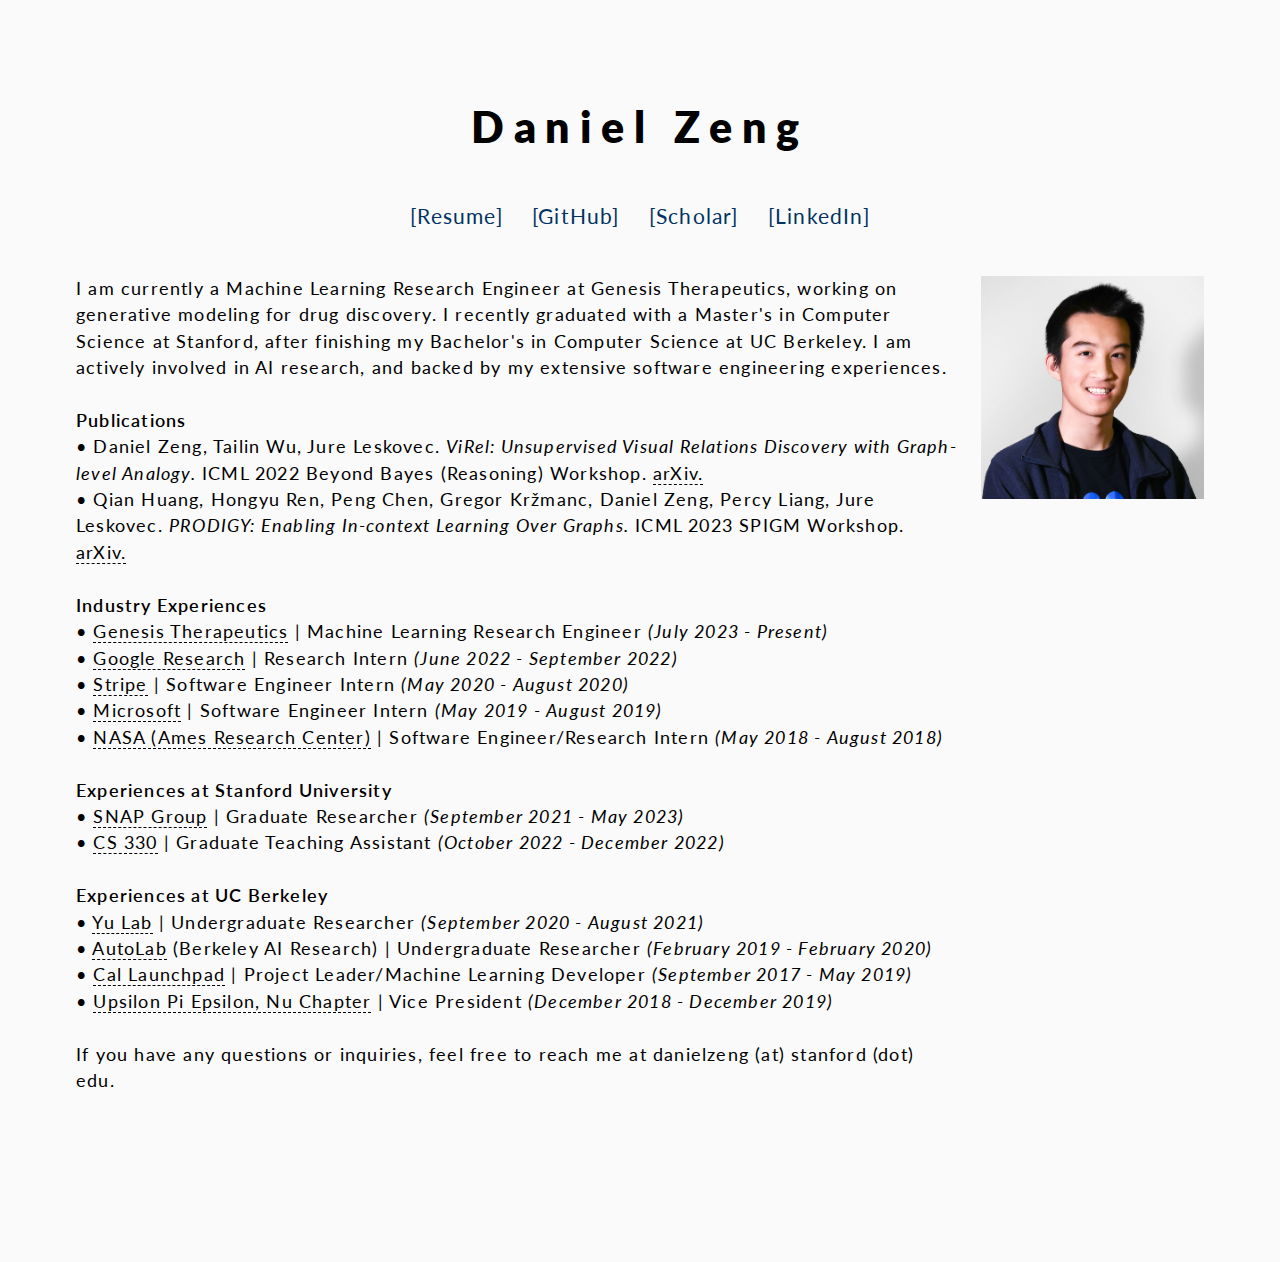
==== index.html @ 24194df2 "Update index.html" ====
<!DOCTYPE HTML>
<!--
	Daniel Zeng Website
-->

<!--
Changes:
commented other sections except for banner
added relevant text

-->

<html>
	<head>
		<!-- google analytics -->
		<script async src="https://www.googletagmanager.com/gtag/js?id=UA-135910900-1"></script>
		<script>
		  window.dataLayer = window.dataLayer || [];
		  function gtag(){dataLayer.push(arguments);}
		  gtag('js', new Date());

		  gtag('config', 'UA-135910900-1');
		</script>

		<title>Daniel Zeng</title>
		<meta charset="utf-8" />
		<meta name="viewport" content="width=device-width, initial-scale=1" />
		<meta name="keywords" content="Daniel,Zeng,Research,Stanford,Daniel Zeng,Scientist,Machine,Learning,Berkeley,San,Francisco,San Francisco,Software,Engineer,Engineering,Software Engineer,Software Engineering,Berkeley,AI,Artificial,Intelligence">
		<!--[if lte IE 8]><script src="assets/js/ie/html5shiv.js"></script><![endif]-->
		<link rel="stylesheet" href="assets/css/main.css" />
		<!--[if lte IE 8]><link rel="stylesheet" href="assets/css/ie8.css" /><![endif]-->
		<!--[if lte IE 9]><link rel="stylesheet" href="assets/css/ie9.css" /><![endif]-->
	</head>
	<body class="landing">
		<!-- Page Wrapper -->
			<div id="page-wrapper">

				<!-- Daniel Zeng Banner -->
				
				<section id="banner" style="display:none">
					<div class="inner">
						<h2 class = "hi">Hi! My name is</h2>
						<br>
						<h2 class="name">Daniel Zeng</h2>
						<ul class="actions">
							<li><a href="#about" class="button special">About</a></li>
							<li><a href="Daniel Zeng Resume.pdf" target="_blank" class="button special">Resume</a></li>
							<li><a href="https://github.com/daniel-zeng" target="_blank" class="button special">GitHub</a></li>
							<li><a href="https://scholar.google.com/citations?view_op=list_works&user=PpLhFIgAAAAJ" target="_blank" class="button special">Google Scholar</a></li>
							<li><a href="https://www.linkedin.com/in/daniel-zeng/" target="_blank" class="button special">LinkedIn</a></li>
						</ul>
						
					</div>
					<!-- <a href="#one" class="more scrolly">Learn More</a> -->
				</section> 
				

				<!-- About Me -->
				<section id="about" class="wrapper style1 special">
						<div class="inner">
							<header class="major">
								<h2 class="name">Daniel Zeng</h2>
								<ul class="actions">
									<li><a href="Daniel Zeng Resume.pdf" target="_blank" class="undername">[Resume]</a></li>
									<li><a href="https://github.com/daniel-zeng" target="_blank" class="undername">[GitHub]</a></li>
									<li><a href="https://scholar.google.com/citations?view_op=list_works&user=PpLhFIgAAAAJ" target="_blank" class="undername">[Scholar]</a></li>
									<li><a href="https://www.linkedin.com/in/daniel-zeng/" target="_blank" class="undername">[LinkedIn]</a></li>
								</ul>
								<table>
								  <tr>
								    <td><p class="aboutmetext">
									I am currently a Machine Learning Research Engineer at Genesis Therapeutics, working on generative modeling for drug discovery. I recently graduated with a Master's in Computer Science at Stanford, after finishing my Bachelor's in Computer Science at UC Berkeley. I am actively involved in AI research, and backed by my extensive software engineering experiences.<br /><br />

								     	<b style="color:black;">Publications</b>
								       
									  <br />• Daniel Zeng, Tailin Wu, Jure Leskovec. <i>ViRel: Unsupervised Visual Relations Discovery with Graph-level Analogy.</i> ICML 2022 Beyond Bayes (Reasoning) Workshop. <a href="https://arxiv.org/abs/2207.00590" target="_blank">arXiv.</a>  
									  <br />• Qian Huang, Hongyu Ren, Peng Chen, Gregor Kržmanc, Daniel Zeng, Percy Liang, Jure Leskovec. <i>PRODIGY: Enabling In-context Learning Over Graphs.</i> ICML 2023 SPIGM Workshop. <a href="https://arxiv.org/abs/2305.12600" target="_blank">arXiv.</a>  
									
								  	<br /><br />
									    
									<b style="color:black;">Industry Experiences</b>
									  <br />• <a href="https://genesistherapeutics.ai/" target="_blank">Genesis Therapeutics</a> | Machine Learning Research Engineer <i>(July 2023 - Present)</i>
									  <br />• <a href="https://ai.google/research/" target="_blank">Google Research</a> | Research Intern <i>(June 2022 - September 2022)</i>
									  <br />• <a href="https://stripe.com" target="_blank">Stripe</a> | Software Engineer Intern <i>(May 2020 - August 2020)</i>
									  <br />• <a href="https://azure.microsoft.com" target="_blank">Microsoft</a> | Software Engineer Intern <i>(May 2019 - August 2019)</i>
									  <br />• <a href="https://www.nasa.gov/ames" target="_blank">NASA (Ames Research Center)</a> | Software Engineer/Research Intern <i>(May 2018 - August 2018)</i>
									<br /><br />
									    
									<b style="color:black;">Experiences at Stanford University</b>
									  <br />• <a href="http://snap.stanford.edu/index.html" target="_blank">SNAP Group</a> | Graduate Researcher <i>(September 2021 - May 2023)</i>
									  <br />• <a href="https://cs330.stanford.edu" target="_blank">CS 330</a> | Graduate Teaching Assistant <i>(October 2022 - December 2022)</i>  
								  	<br /><br />
									    
									<b style="color:black;">Experiences at UC Berkeley</b>
									  <br />• <a href="http://www1.icsi.berkeley.edu/~stellayu/" target="_blank">Yu Lab</a> | Undergraduate Researcher <i>(September 2020 - August 2021)</i>
									  <br />• <a href="http://autolab.berkeley.edu" target="_blank">AutoLab</a> (Berkeley AI Research) | Undergraduate Researcher <i>(February 2019 - February 2020)</i>
									  <br />• <a href="https://callaunchpad.org" target="_blank">Cal Launchpad</a> | Project Leader/Machine Learning Developer <i>(September 2017 - May 2019)</i>
									  <br />• <a href="https://upe.berkeley.edu" target="_blank">Upsilon Pi Epsilon, Nu Chapter</a> | Vice President <i>(December 2018 - December 2019)</i>
									<br /><br />
									    
									

									

									If you have any questions or inquiries, feel free to reach me at danielzeng (at) stanford (dot) edu.
								</p></td>
								    <td>
								    	<img src="content/daniel.jpg" class="prof" alt="Daniel Zeng picture">
								    </td> 
								  </tr>
								</table>
							</header>
						</div>
					</section>
			</div>

		<!-- Scripts -->
			<script src="assets/js/jquery.min.js"></script>
			<script src="assets/js/jquery.scrollex.min.js"></script>
			<script src="assets/js/jquery.scrolly.min.js"></script>
			<script src="assets/js/skel.min.js"></script>
			<script src="assets/js/util.js"></script>
			<!--[if lte IE 8]><script src="assets/js/ie/respond.min.js"></script><![endif]-->
			<script src="assets/js/main.js"></script>


	</body>
</html>
---- assets/css/main.css ----
@import url(font-awesome.min.css);
@import url("https://fonts.googleapis.com/css?family=Open+Sans:400,400italic,600,600italic,800,800italic");
@import url("https://fonts.googleapis.com/css?family=Lato:400,400italic,600,600italic,800,800italic");
@import url("https://fonts.googleapis.com/css?family=Raleway:400,400italic,600,600italic,800,800italic");

/*
	Daniel Zeng
*/


/*Changes:
button 
	color
	links
background
h2 header formatting - name and intro to me

*/

/*$radialColor: rgb(249, 249, 249);*/
:root {
    /*--radialColor:rgb(229, 229, 229);*/
    --radialColor: white;
    --name-color: rgb(250, 250, 250);
    --button-color: #339fed;
    --button-color-hover: #FFB515;
    --about-me-color: rgb(250, 250, 250);

    	/*--button-color: #003262;*/
    --bkgdColor: rgb(28, 28, 28)
}

/* Reset */

	html, body, div, span, applet, object, iframe, h1, h2, h3, h4, h5, h6, p, blockquote, pre, a, abbr, acronym, address, big, cite, code, del, dfn, em, img, ins, kbd, q, s, samp, small, strike, strong, sub, sup, tt, var, b, u, i, center, dl, dt, dd, ol, ul, li, fieldset, form, label, legend, table, caption, tbody, tfoot, thead, tr, th, td, article, aside, canvas, details, embed, figure, figcaption, footer, header, hgroup, menu, nav, output, ruby, section, summary, time, mark, audio, video {
		margin: 0;
		padding: 0;
		border: 0;
		font-size: 100%;
		font: inherit;
		vertical-align: baseline;
	}

	article, aside, details, figcaption, figure, footer, header, hgroup, menu, nav, section {
		display: block;
	}

	body {
		line-height: 1;
	}

	ol, ul {
		list-style: none;
	}

	blockquote, q {
		quotes: none;
	}

	blockquote:before, blockquote:after, q:before, q:after {
		content: '';
		content: none;
	}

	table {
		border-collapse: collapse;
		border-spacing: 0;
	}

	body {
		-webkit-text-size-adjust: none;
	}

/* Box Model */

	*, *:before, *:after {
		-moz-box-sizing: border-box;
		-webkit-box-sizing: border-box;
		box-sizing: border-box;
	}

/* Grid */

	.row {
		border-bottom: solid 1px transparent;
		-moz-box-sizing: border-box;
		-webkit-box-sizing: border-box;
		box-sizing: border-box;
	}

	.row > * {
		float: left;
		-moz-box-sizing: border-box;
		-webkit-box-sizing: border-box;
		box-sizing: border-box;
	}

	.row:after, .row:before {
		content: '';
		display: block;
		clear: both;
		height: 0;
	}

	.row.uniform > * > :first-child {
		margin-top: 0;
	}

	.row.uniform > * > :last-child {
		margin-bottom: 0;
	}

	.row.\30 \25 > * {
		padding: 0 0 0 0em;
	}

	.row.\30 \25 {
		margin: 0 0 -1px 0em;
	}

	.row.uniform.\30 \25 > * {
		padding: 0em 0 0 0em;
	}

	.row.uniform.\30 \25 {
		margin: 0em 0 -1px 0em;
	}

	.row > * {
		padding: 0 0 0 1.5em;
	}

	.row {
		margin: 0 0 -1px -1.5em;
	}

	.row.uniform > * {
		padding: 1.5em 0 0 1.5em;
	}

	.row.uniform {
		margin: -1.5em 0 -1px -1.5em;
	}

	.row.\32 00\25 > * {
		padding: 0 0 0 3em;
	}

	.row.\32 00\25 {
		margin: 0 0 -1px -3em;
	}

	.row.uniform.\32 00\25 > * {
		padding: 3em 0 0 3em;
	}

	.row.uniform.\32 00\25 {
		margin: -3em 0 -1px -3em;
	}

	.row.\31 50\25 > * {
		padding: 0 0 0 2.25em;
	}

	.row.\31 50\25 {
		margin: 0 0 -1px -2.25em;
	}

	.row.uniform.\31 50\25 > * {
		padding: 2.25em 0 0 2.25em;
	}

	.row.uniform.\31 50\25 {
		margin: -2.25em 0 -1px -2.25em;
	}

	.row.\35 0\25 > * {
		padding: 0 0 0 0.75em;
	}

	.row.\35 0\25 {
		margin: 0 0 -1px -0.75em;
	}

	.row.uniform.\35 0\25 > * {
		padding: 0.75em 0 0 0.75em;
	}

	.row.uniform.\35 0\25 {
		margin: -0.75em 0 -1px -0.75em;
	}

	.row.\32 5\25 > * {
		padding: 0 0 0 0.375em;
	}

	.row.\32 5\25 {
		margin: 0 0 -1px -0.375em;
	}

	.row.uniform.\32 5\25 > * {
		padding: 0.375em 0 0 0.375em;
	}

	.row.uniform.\32 5\25 {
		margin: -0.375em 0 -1px -0.375em;
	}

	.\31 2u, .\31 2u\24 {
		width: 100%;
		clear: none;
		margin-left: 0;
	}

	.\31 1u, .\31 1u\24 {
		width: 91.6666666667%;
		clear: none;
		margin-left: 0;
	}

	.\31 0u, .\31 0u\24 {
		width: 83.3333333333%;
		clear: none;
		margin-left: 0;
	}

	.\39 u, .\39 u\24 {
		width: 75%;
		clear: none;
		margin-left: 0;
	}

	.\38 u, .\38 u\24 {
		width: 66.6666666667%;
		clear: none;
		margin-left: 0;
	}

	.\37 u, .\37 u\24 {
		width: 58.3333333333%;
		clear: none;
		margin-left: 0;
	}

	.\36 u, .\36 u\24 {
		width: 50%;
		clear: none;
		margin-left: 0;
	}

	.\35 u, .\35 u\24 {
		width: 41.6666666667%;
		clear: none;
		margin-left: 0;
	}

	.\34 u, .\34 u\24 {
		width: 33.3333333333%;
		clear: none;
		margin-left: 0;
	}

	.\33 u, .\33 u\24 {
		width: 25%;
		clear: none;
		margin-left: 0;
	}

	.\32 u, .\32 u\24 {
		width: 16.6666666667%;
		clear: none;
		margin-left: 0;
	}

	.\31 u, .\31 u\24 {
		width: 8.3333333333%;
		clear: none;
		margin-left: 0;
	}

	.\31 2u\24 + *,
	.\31 1u\24 + *,
	.\31 0u\24 + *,
	.\39 u\24 + *,
	.\38 u\24 + *,
	.\37 u\24 + *,
	.\36 u\24 + *,
	.\35 u\24 + *,
	.\34 u\24 + *,
	.\33 u\24 + *,
	.\32 u\24 + *,
	.\31 u\24 + * {
		clear: left;
	}

	.\-11u {
		margin-left: 91.66667%;
	}

	.\-10u {
		margin-left: 83.33333%;
	}

	.\-9u {
		margin-left: 75%;
	}

	.\-8u {
		margin-left: 66.66667%;
	}

	.\-7u {
		margin-left: 58.33333%;
	}

	.\-6u {
		margin-left: 50%;
	}

	.\-5u {
		margin-left: 41.66667%;
	}

	.\-4u {
		margin-left: 33.33333%;
	}

	.\-3u {
		margin-left: 25%;
	}

	.\-2u {
		margin-left: 16.66667%;
	}

	.\-1u {
		margin-left: 8.33333%;
	}

	@media screen and (max-width: 1680px) {

		.row > * {
			padding: 0 0 0 1.5em;
		}

		.row {
			margin: 0 0 -1px -1.5em;
		}

		.row.uniform > * {
			padding: 1.5em 0 0 1.5em;
		}

		.row.uniform {
			margin: -1.5em 0 -1px -1.5em;
		}

		.row.\32 00\25 > * {
			padding: 0 0 0 3em;
		}

		.row.\32 00\25 {
			margin: 0 0 -1px -3em;
		}

		.row.uniform.\32 00\25 > * {
			padding: 3em 0 0 3em;
		}

		.row.uniform.\32 00\25 {
			margin: -3em 0 -1px -3em;
		}

		.row.\31 50\25 > * {
			padding: 0 0 0 2.25em;
		}

		.row.\31 50\25 {
			margin: 0 0 -1px -2.25em;
		}

		.row.uniform.\31 50\25 > * {
			padding: 2.25em 0 0 2.25em;
		}

		.row.uniform.\31 50\25 {
			margin: -2.25em 0 -1px -2.25em;
		}

		.row.\35 0\25 > * {
			padding: 0 0 0 0.75em;
		}

		.row.\35 0\25 {
			margin: 0 0 -1px -0.75em;
		}

		.row.uniform.\35 0\25 > * {
			padding: 0.75em 0 0 0.75em;
		}

		.row.uniform.\35 0\25 {
			margin: -0.75em 0 -1px -0.75em;
		}

		.row.\32 5\25 > * {
			padding: 0 0 0 0.375em;
		}

		.row.\32 5\25 {
			margin: 0 0 -1px -0.375em;
		}

		.row.uniform.\32 5\25 > * {
			padding: 0.375em 0 0 0.375em;
		}

		.row.uniform.\32 5\25 {
			margin: -0.375em 0 -1px -0.375em;
		}

		.\31 2u\28xlarge\29, .\31 2u\24\28xlarge\29 {
			width: 100%;
			clear: none;
			margin-left: 0;
		}

		.\31 1u\28xlarge\29, .\31 1u\24\28xlarge\29 {
			width: 91.6666666667%;
			clear: none;
			margin-left: 0;
		}

		.\31 0u\28xlarge\29, .\31 0u\24\28xlarge\29 {
			width: 83.3333333333%;
			clear: none;
			margin-left: 0;
		}

		.\39 u\28xlarge\29, .\39 u\24\28xlarge\29 {
			width: 75%;
			clear: none;
			margin-left: 0;
		}

		.\38 u\28xlarge\29, .\38 u\24\28xlarge\29 {
			width: 66.6666666667%;
			clear: none;
			margin-left: 0;
		}

		.\37 u\28xlarge\29, .\37 u\24\28xlarge\29 {
			width: 58.3333333333%;
			clear: none;
			margin-left: 0;
		}

		.\36 u\28xlarge\29, .\36 u\24\28xlarge\29 {
			width: 50%;
			clear: none;
			margin-left: 0;
		}

		.\35 u\28xlarge\29, .\35 u\24\28xlarge\29 {
			width: 41.6666666667%;
			clear: none;
			margin-left: 0;
		}

		.\34 u\28xlarge\29, .\34 u\24\28xlarge\29 {
			width: 33.3333333333%;
			clear: none;
			margin-left: 0;
		}

		.\33 u\28xlarge\29, .\33 u\24\28xlarge\29 {
			width: 25%;
			clear: none;
			margin-left: 0;
		}

		.\32 u\28xlarge\29, .\32 u\24\28xlarge\29 {
			width: 16.6666666667%;
			clear: none;
			margin-left: 0;
		}

		.\31 u\28xlarge\29, .\31 u\24\28xlarge\29 {
			width: 8.3333333333%;
			clear: none;
			margin-left: 0;
		}

		.\31 2u\24\28xlarge\29 + *,
		.\31 1u\24\28xlarge\29 + *,
		.\31 0u\24\28xlarge\29 + *,
		.\39 u\24\28xlarge\29 + *,
		.\38 u\24\28xlarge\29 + *,
		.\37 u\24\28xlarge\29 + *,
		.\36 u\24\28xlarge\29 + *,
		.\35 u\24\28xlarge\29 + *,
		.\34 u\24\28xlarge\29 + *,
		.\33 u\24\28xlarge\29 + *,
		.\32 u\24\28xlarge\29 + *,
		.\31 u\24\28xlarge\29 + * {
			clear: left;
		}

		.\-11u\28xlarge\29 {
			margin-left: 91.66667%;
		}

		.\-10u\28xlarge\29 {
			margin-left: 83.33333%;
		}

		.\-9u\28xlarge\29 {
			margin-left: 75%;
		}

		.\-8u\28xlarge\29 {
			margin-left: 66.66667%;
		}

		.\-7u\28xlarge\29 {
			margin-left: 58.33333%;
		}

		.\-6u\28xlarge\29 {
			margin-left: 50%;
		}

		.\-5u\28xlarge\29 {
			margin-left: 41.66667%;
		}

		.\-4u\28xlarge\29 {
			margin-left: 33.33333%;
		}

		.\-3u\28xlarge\29 {
			margin-left: 25%;
		}

		.\-2u\28xlarge\29 {
			margin-left: 16.66667%;
		}

		.\-1u\28xlarge\29 {
			margin-left: 8.33333%;
		}

	}

	@media screen and (max-width: 1280px) {

		.row > * {
			padding: 0 0 0 1.5em;
		}

		.row {
			margin: 0 0 -1px -1.5em;
		}

		.row.uniform > * {
			padding: 1.5em 0 0 1.5em;
		}

		.row.uniform {
			margin: -1.5em 0 -1px -1.5em;
		}

		.row.\32 00\25 > * {
			padding: 0 0 0 3em;
		}

		.row.\32 00\25 {
			margin: 0 0 -1px -3em;
		}

		.row.uniform.\32 00\25 > * {
			padding: 3em 0 0 3em;
		}

		.row.uniform.\32 00\25 {
			margin: -3em 0 -1px -3em;
		}

		.row.\31 50\25 > * {
			padding: 0 0 0 2.25em;
		}

		.row.\31 50\25 {
			margin: 0 0 -1px -2.25em;
		}

		.row.uniform.\31 50\25 > * {
			padding: 2.25em 0 0 2.25em;
		}

		.row.uniform.\31 50\25 {
			margin: -2.25em 0 -1px -2.25em;
		}

		.row.\35 0\25 > * {
			padding: 0 0 0 0.75em;
		}

		.row.\35 0\25 {
			margin: 0 0 -1px -0.75em;
		}

		.row.uniform.\35 0\25 > * {
			padding: 0.75em 0 0 0.75em;
		}

		.row.uniform.\35 0\25 {
			margin: -0.75em 0 -1px -0.75em;
		}

		.row.\32 5\25 > * {
			padding: 0 0 0 0.375em;
		}

		.row.\32 5\25 {
			margin: 0 0 -1px -0.375em;
		}

		.row.uniform.\32 5\25 > * {
			padding: 0.375em 0 0 0.375em;
		}

		.row.uniform.\32 5\25 {
			margin: -0.375em 0 -1px -0.375em;
		}

		.\31 2u\28large\29, .\31 2u\24\28large\29 {
			width: 100%;
			clear: none;
			margin-left: 0;
		}

		.\31 1u\28large\29, .\31 1u\24\28large\29 {
			width: 91.6666666667%;
			clear: none;
			margin-left: 0;
		}

		.\31 0u\28large\29, .\31 0u\24\28large\29 {
			width: 83.3333333333%;
			clear: none;
			margin-left: 0;
		}

		.\39 u\28large\29, .\39 u\24\28large\29 {
			width: 75%;
			clear: none;
			margin-left: 0;
		}

		.\38 u\28large\29, .\38 u\24\28large\29 {
			width: 66.6666666667%;
			clear: none;
			margin-left: 0;
		}

		.\37 u\28large\29, .\37 u\24\28large\29 {
			width: 58.3333333333%;
			clear: none;
			margin-left: 0;
		}

		.\36 u\28large\29, .\36 u\24\28large\29 {
			width: 50%;
			clear: none;
			margin-left: 0;
		}

		.\35 u\28large\29, .\35 u\24\28large\29 {
			width: 41.6666666667%;
			clear: none;
			margin-left: 0;
		}

		.\34 u\28large\29, .\34 u\24\28large\29 {
			width: 33.3333333333%;
			clear: none;
			margin-left: 0;
		}

		.\33 u\28large\29, .\33 u\24\28large\29 {
			width: 25%;
			clear: none;
			margin-left: 0;
		}

		.\32 u\28large\29, .\32 u\24\28large\29 {
			width: 16.6666666667%;
			clear: none;
			margin-left: 0;
		}

		.\31 u\28large\29, .\31 u\24\28large\29 {
			width: 8.3333333333%;
			clear: none;
			margin-left: 0;
		}

		.\31 2u\24\28large\29 + *,
		.\31 1u\24\28large\29 + *,
		.\31 0u\24\28large\29 + *,
		.\39 u\24\28large\29 + *,
		.\38 u\24\28large\29 + *,
		.\37 u\24\28large\29 + *,
		.\36 u\24\28large\29 + *,
		.\35 u\24\28large\29 + *,
		.\34 u\24\28large\29 + *,
		.\33 u\24\28large\29 + *,
		.\32 u\24\28large\29 + *,
		.\31 u\24\28large\29 + * {
			clear: left;
		}

		.\-11u\28large\29 {
			margin-left: 91.66667%;
		}

		.\-10u\28large\29 {
			margin-left: 83.33333%;
		}

		.\-9u\28large\29 {
			margin-left: 75%;
		}

		.\-8u\28large\29 {
			margin-left: 66.66667%;
		}

		.\-7u\28large\29 {
			margin-left: 58.33333%;
		}

		.\-6u\28large\29 {
			margin-left: 50%;
		}

		.\-5u\28large\29 {
			margin-left: 41.66667%;
		}

		.\-4u\28large\29 {
			margin-left: 33.33333%;
		}

		.\-3u\28large\29 {
			margin-left: 25%;
		}

		.\-2u\28large\29 {
			margin-left: 16.66667%;
		}

		.\-1u\28large\29 {
			margin-left: 8.33333%;
		}

	}

	@media screen and (max-width: 980px) {

		.row > * {
			padding: 0 0 0 1.5em;
		}

		.row {
			margin: 0 0 -1px -1.5em;
		}

		.row.uniform > * {
			padding: 1.5em 0 0 1.5em;
		}

		.row.uniform {
			margin: -1.5em 0 -1px -1.5em;
		}

		.row.\32 00\25 > * {
			padding: 0 0 0 3em;
		}

		.row.\32 00\25 {
			margin: 0 0 -1px -3em;
		}

		.row.uniform.\32 00\25 > * {
			padding: 3em 0 0 3em;
		}

		.row.uniform.\32 00\25 {
			margin: -3em 0 -1px -3em;
		}

		.row.\31 50\25 > * {
			padding: 0 0 0 2.25em;
		}

		.row.\31 50\25 {
			margin: 0 0 -1px -2.25em;
		}

		.row.uniform.\31 50\25 > * {
			padding: 2.25em 0 0 2.25em;
		}

		.row.uniform.\31 50\25 {
			margin: -2.25em 0 -1px -2.25em;
		}

		.row.\35 0\25 > * {
			padding: 0 0 0 0.75em;
		}

		.row.\35 0\25 {
			margin: 0 0 -1px -0.75em;
		}

		.row.uniform.\35 0\25 > * {
			padding: 0.75em 0 0 0.75em;
		}

		.row.uniform.\35 0\25 {
			margin: -0.75em 0 -1px -0.75em;
		}

		.row.\32 5\25 > * {
			padding: 0 0 0 0.375em;
		}

		.row.\32 5\25 {
			margin: 0 0 -1px -0.375em;
		}

		.row.uniform.\32 5\25 > * {
			padding: 0.375em 0 0 0.375em;
		}

		.row.uniform.\32 5\25 {
			margin: -0.375em 0 -1px -0.375em;
		}

		.\31 2u\28medium\29, .\31 2u\24\28medium\29 {
			width: 100%;
			clear: none;
			margin-left: 0;
		}

		.\31 1u\28medium\29, .\31 1u\24\28medium\29 {
			width: 91.6666666667%;
			clear: none;
			margin-left: 0;
		}

		.\31 0u\28medium\29, .\31 0u\24\28medium\29 {
			width: 83.3333333333%;
			clear: none;
			margin-left: 0;
		}

		.\39 u\28medium\29, .\39 u\24\28medium\29 {
			width: 75%;
			clear: none;
			margin-left: 0;
		}

		.\38 u\28medium\29, .\38 u\24\28medium\29 {
			width: 66.6666666667%;
			clear: none;
			margin-left: 0;
		}

		.\37 u\28medium\29, .\37 u\24\28medium\29 {
			width: 58.3333333333%;
			clear: none;
			margin-left: 0;
		}

		.\36 u\28medium\29, .\36 u\24\28medium\29 {
			width: 50%;
			clear: none;
			margin-left: 0;
		}

		.\35 u\28medium\29, .\35 u\24\28medium\29 {
			width: 41.6666666667%;
			clear: none;
			margin-left: 0;
		}

		.\34 u\28medium\29, .\34 u\24\28medium\29 {
			width: 33.3333333333%;
			clear: none;
			margin-left: 0;
		}

		.\33 u\28medium\29, .\33 u\24\28medium\29 {
			width: 25%;
			clear: none;
			margin-left: 0;
		}

		.\32 u\28medium\29, .\32 u\24\28medium\29 {
			width: 16.6666666667%;
			clear: none;
			margin-left: 0;
		}

		.\31 u\28medium\29, .\31 u\24\28medium\29 {
			width: 8.3333333333%;
			clear: none;
			margin-left: 0;
		}

		.\31 2u\24\28medium\29 + *,
		.\31 1u\24\28medium\29 + *,
		.\31 0u\24\28medium\29 + *,
		.\39 u\24\28medium\29 + *,
		.\38 u\24\28medium\29 + *,
		.\37 u\24\28medium\29 + *,
		.\36 u\24\28medium\29 + *,
		.\35 u\24\28medium\29 + *,
		.\34 u\24\28medium\29 + *,
		.\33 u\24\28medium\29 + *,
		.\32 u\24\28medium\29 + *,
		.\31 u\24\28medium\29 + * {
			clear: left;
		}

		.\-11u\28medium\29 {
			margin-left: 91.66667%;
		}

		.\-10u\28medium\29 {
			margin-left: 83.33333%;
		}

		.\-9u\28medium\29 {
			margin-left: 75%;
		}

		.\-8u\28medium\29 {
			margin-left: 66.66667%;
		}

		.\-7u\28medium\29 {
			margin-left: 58.33333%;
		}

		.\-6u\28medium\29 {
			margin-left: 50%;
		}

		.\-5u\28medium\29 {
			margin-left: 41.66667%;
		}

		.\-4u\28medium\29 {
			margin-left: 33.33333%;
		}

		.\-3u\28medium\29 {
			margin-left: 25%;
		}

		.\-2u\28medium\29 {
			margin-left: 16.66667%;
		}

		.\-1u\28medium\29 {
			margin-left: 8.33333%;
		}

	}

	@media screen and (max-width: 736px) {

		.row > * {
			padding: 0 0 0 1.5em;
		}

		.row {
			margin: 0 0 -1px -1.5em;
		}

		.row.uniform > * {
			padding: 1.5em 0 0 1.5em;
		}

		.row.uniform {
			margin: -1.5em 0 -1px -1.5em;
		}

		.row.\32 00\25 > * {
			padding: 0 0 0 3em;
		}

		.row.\32 00\25 {
			margin: 0 0 -1px -3em;
		}

		.row.uniform.\32 00\25 > * {
			padding: 3em 0 0 3em;
		}

		.row.uniform.\32 00\25 {
			margin: -3em 0 -1px -3em;
		}

		.row.\31 50\25 > * {
			padding: 0 0 0 2.25em;
		}

		.row.\31 50\25 {
			margin: 0 0 -1px -2.25em;
		}

		.row.uniform.\31 50\25 > * {
			padding: 2.25em 0 0 2.25em;
		}

		.row.uniform.\31 50\25 {
			margin: -2.25em 0 -1px -2.25em;
		}

		.row.\35 0\25 > * {
			padding: 0 0 0 0.75em;
		}

		.row.\35 0\25 {
			margin: 0 0 -1px -0.75em;
		}

		.row.uniform.\35 0\25 > * {
			padding: 0.75em 0 0 0.75em;
		}

		.row.uniform.\35 0\25 {
			margin: -0.75em 0 -1px -0.75em;
		}

		.row.\32 5\25 > * {
			padding: 0 0 0 0.375em;
		}

		.row.\32 5\25 {
			margin: 0 0 -1px -0.375em;
		}

		.row.uniform.\32 5\25 > * {
			padding: 0.375em 0 0 0.375em;
		}

		.row.uniform.\32 5\25 {
			margin: -0.375em 0 -1px -0.375em;
		}

		.\31 2u\28small\29, .\31 2u\24\28small\29 {
			width: 100%;
			clear: none;
			margin-left: 0;
		}

		.\31 1u\28small\29, .\31 1u\24\28small\29 {
			width: 91.6666666667%;
			clear: none;
			margin-left: 0;
		}

		.\31 0u\28small\29, .\31 0u\24\28small\29 {
			width: 83.3333333333%;
			clear: none;
			margin-left: 0;
		}

		.\39 u\28small\29, .\39 u\24\28small\29 {
			width: 75%;
			clear: none;
			margin-left: 0;
		}

		.\38 u\28small\29, .\38 u\24\28small\29 {
			width: 66.6666666667%;
			clear: none;
			margin-left: 0;
		}

		.\37 u\28small\29, .\37 u\24\28small\29 {
			width: 58.3333333333%;
			clear: none;
			margin-left: 0;
		}

		.\36 u\28small\29, .\36 u\24\28small\29 {
			width: 50%;
			clear: none;
			margin-left: 0;
		}

		.\35 u\28small\29, .\35 u\24\28small\29 {
			width: 41.6666666667%;
			clear: none;
			margin-left: 0;
		}

		.\34 u\28small\29, .\34 u\24\28small\29 {
			width: 33.3333333333%;
			clear: none;
			margin-left: 0;
		}

		.\33 u\28small\29, .\33 u\24\28small\29 {
			width: 25%;
			clear: none;
			margin-left: 0;
		}

		.\32 u\28small\29, .\32 u\24\28small\29 {
			width: 16.6666666667%;
			clear: none;
			margin-left: 0;
		}

		.\31 u\28small\29, .\31 u\24\28small\29 {
			width: 8.3333333333%;
			clear: none;
			margin-left: 0;
		}

		.\31 2u\24\28small\29 + *,
		.\31 1u\24\28small\29 + *,
		.\31 0u\24\28small\29 + *,
		.\39 u\24\28small\29 + *,
		.\38 u\24\28small\29 + *,
		.\37 u\24\28small\29 + *,
		.\36 u\24\28small\29 + *,
		.\35 u\24\28small\29 + *,
		.\34 u\24\28small\29 + *,
		.\33 u\24\28small\29 + *,
		.\32 u\24\28small\29 + *,
		.\31 u\24\28small\29 + * {
			clear: left;
		}

		.\-11u\28small\29 {
			margin-left: 91.66667%;
		}

		.\-10u\28small\29 {
			margin-left: 83.33333%;
		}

		.\-9u\28small\29 {
			margin-left: 75%;
		}

		.\-8u\28small\29 {
			margin-left: 66.66667%;
		}

		.\-7u\28small\29 {
			margin-left: 58.33333%;
		}

		.\-6u\28small\29 {
			margin-left: 50%;
		}

		.\-5u\28small\29 {
			margin-left: 41.66667%;
		}

		.\-4u\28small\29 {
			margin-left: 33.33333%;
		}

		.\-3u\28small\29 {
			margin-left: 25%;
		}

		.\-2u\28small\29 {
			margin-left: 16.66667%;
		}

		.\-1u\28small\29 {
			margin-left: 8.33333%;
		}

	}

	@media screen and (max-width: 480px) {

		.row > * {
			padding: 0 0 0 1.5em;
		}

		.row {
			margin: 0 0 -1px -1.5em;
		}

		.row.uniform > * {
			padding: 1.5em 0 0 1.5em;
		}

		.row.uniform {
			margin: -1.5em 0 -1px -1.5em;
		}

		.row.\32 00\25 > * {
			padding: 0 0 0 3em;
		}

		.row.\32 00\25 {
			margin: 0 0 -1px -3em;
		}

		.row.uniform.\32 00\25 > * {
			padding: 3em 0 0 3em;
		}

		.row.uniform.\32 00\25 {
			margin: -3em 0 -1px -3em;
		}

		.row.\31 50\25 > * {
			padding: 0 0 0 2.25em;
		}

		.row.\31 50\25 {
			margin: 0 0 -1px -2.25em;
		}

		.row.uniform.\31 50\25 > * {
			padding: 2.25em 0 0 2.25em;
		}

		.row.uniform.\31 50\25 {
			margin: -2.25em 0 -1px -2.25em;
		}

		.row.\35 0\25 > * {
			padding: 0 0 0 0.75em;
		}

		.row.\35 0\25 {
			margin: 0 0 -1px -0.75em;
		}

		.row.uniform.\35 0\25 > * {
			padding: 0.75em 0 0 0.75em;
		}

		.row.uniform.\35 0\25 {
			margin: -0.75em 0 -1px -0.75em;
		}

		.row.\32 5\25 > * {
			padding: 0 0 0 0.375em;
		}

		.row.\32 5\25 {
			margin: 0 0 -1px -0.375em;
		}

		.row.uniform.\32 5\25 > * {
			padding: 0.375em 0 0 0.375em;
		}

		.row.uniform.\32 5\25 {
			margin: -0.375em 0 -1px -0.375em;
		}

		.\31 2u\28xsmall\29, .\31 2u\24\28xsmall\29 {
			width: 100%;
			clear: none;
			margin-left: 0;
		}

		.\31 1u\28xsmall\29, .\31 1u\24\28xsmall\29 {
			width: 91.6666666667%;
			clear: none;
			margin-left: 0;
		}

		.\31 0u\28xsmall\29, .\31 0u\24\28xsmall\29 {
			width: 83.3333333333%;
			clear: none;
			margin-left: 0;
		}

		.\39 u\28xsmall\29, .\39 u\24\28xsmall\29 {
			width: 75%;
			clear: none;
			margin-left: 0;
		}

		.\38 u\28xsmall\29, .\38 u\24\28xsmall\29 {
			width: 66.6666666667%;
			clear: none;
			margin-left: 0;
		}

		.\37 u\28xsmall\29, .\37 u\24\28xsmall\29 {
			width: 58.3333333333%;
			clear: none;
			margin-left: 0;
		}

		.\36 u\28xsmall\29, .\36 u\24\28xsmall\29 {
			width: 50%;
			clear: none;
			margin-left: 0;
		}

		.\35 u\28xsmall\29, .\35 u\24\28xsmall\29 {
			width: 41.6666666667%;
			clear: none;
			margin-left: 0;
		}

		.\34 u\28xsmall\29, .\34 u\24\28xsmall\29 {
			width: 33.3333333333%;
			clear: none;
			margin-left: 0;
		}

		.\33 u\28xsmall\29, .\33 u\24\28xsmall\29 {
			width: 25%;
			clear: none;
			margin-left: 0;
		}

		.\32 u\28xsmall\29, .\32 u\24\28xsmall\29 {
			width: 16.6666666667%;
			clear: none;
			margin-left: 0;
		}

		.\31 u\28xsmall\29, .\31 u\24\28xsmall\29 {
			width: 8.3333333333%;
			clear: none;
			margin-left: 0;
		}

		.\31 2u\24\28xsmall\29 + *,
		.\31 1u\24\28xsmall\29 + *,
		.\31 0u\24\28xsmall\29 + *,
		.\39 u\24\28xsmall\29 + *,
		.\38 u\24\28xsmall\29 + *,
		.\37 u\24\28xsmall\29 + *,
		.\36 u\24\28xsmall\29 + *,
		.\35 u\24\28xsmall\29 + *,
		.\34 u\24\28xsmall\29 + *,
		.\33 u\24\28xsmall\29 + *,
		.\32 u\24\28xsmall\29 + *,
		.\31 u\24\28xsmall\29 + * {
			clear: left;
		}

		.\-11u\28xsmall\29 {
			margin-left: 91.66667%;
		}

		.\-10u\28xsmall\29 {
			margin-left: 83.33333%;
		}

		.\-9u\28xsmall\29 {
			margin-left: 75%;
		}

		.\-8u\28xsmall\29 {
			margin-left: 66.66667%;
		}

		.\-7u\28xsmall\29 {
			margin-left: 58.33333%;
		}

		.\-6u\28xsmall\29 {
			margin-left: 50%;
		}

		.\-5u\28xsmall\29 {
			margin-left: 41.66667%;
		}

		.\-4u\28xsmall\29 {
			margin-left: 33.33333%;
		}

		.\-3u\28xsmall\29 {
			margin-left: 25%;
		}

		.\-2u\28xsmall\29 {
			margin-left: 16.66667%;
		}

		.\-1u\28xsmall\29 {
			margin-left: 8.33333%;
		}

	}

/* Basic */

	@-ms-viewport {
		width: device-width;
	}

	body {
		/*background: #2e3842;*/
		background-color: var(--bkgdColor);
	}

		body.is-loading *, body.is-loading *:before, body.is-loading *:after {
			-moz-animation: none !important;
			-webkit-animation: none !important;
			-ms-animation: none !important;
			animation: none !important;
			-moz-transition: none !important;
			-webkit-transition: none !important;
			-ms-transition: none !important;
			transition: none !important;
		}
	
	/*change font HERE*/
	body, input, select, textarea {
		color: #fff;
		font-family: "Lato", Helvetica, sans-serif;
		font-size: 15pt;
		font-weight: 400;
		letter-spacing: 0.075em;
		line-height: 1.65em;
	}

		@media screen and (max-width: 1680px) {

			body, input, select, textarea {
				font-size: 13pt;
			}

		}

		@media screen and (max-width: 1280px) {

			body, input, select, textarea {
				font-size: 12pt;
			}

		}

		@media screen and (max-width: 736px) {

			body, input, select, textarea {
				font-size: 11pt;
				letter-spacing: 0.0375em;
			}

		}

	a {
		-moz-transition: color 0.2s ease, border-bottom-color 0.2s ease;
		-webkit-transition: color 0.2s ease, border-bottom-color 0.2s ease;
		-ms-transition: color 0.2s ease, border-bottom-color 0.2s ease;
		transition: color 0.2s ease, border-bottom-color 0.2s ease;
		border-bottom: dashed 1px;
		color: inherit;
		text-decoration: none;
	}
		a.undername {
			border-bottom-color: transparent;
			color:#003262;
			font-size: 1.3em;
		}

		a:hover {
			border-bottom-color: transparent;
		}

		a.undername:hover {
			color: #fdb515;
		}

	strong, b {
		color: #fff;
		font-weight: 600;
	}

	em, i {
		font-style: italic;
	}

	p {
		margin: 0 0 2em 0;
	}

	h1, h2, h3, h4, h5, h6 {
		color: #fff;
		font-weight: 800;
		letter-spacing: 0.225em;
		line-height: 1em;
		margin: 0 0 1em 0;
		/*text-transform: uppercase;*/
	}

		h1 a, h2 a, h3 a, h4 a, h5 a, h6 a {
			color: inherit;
			text-decoration: none;
		}

	h2 {
		font-size: 1.35em;
		line-height: 1.4em;
	}

		@media screen and (max-width: 736px) {

			h2 {
				font-size: 1.1em;
				line-height: 1.65em;
			}

			/*changes here?*/
			/*#banner .name{
				font-size: 10em;
				line-height: 1.65em;
			}*/

		}

	h3 {
		font-size: 1.15em;
		line-height: 1.75em;
	}

		@media screen and (max-width: 736px) {

			h3 {
				font-size: 1em;
				line-height: 1.65em;
			}

		}

	h4 {
		font-size: 1em;
		line-height: 1.5em;
	}

	h5 {
		font-size: 0.8em;
		line-height: 1.5em;
	}

	h6 {
		font-size: 0.7em;
		line-height: 1.5em;
	}

	sub {
		font-size: 0.8em;
		position: relative;
		top: 0.5em;
	}

	sup {
		font-size: 0.8em;
		position: relative;
		top: -0.5em;
	}

	hr {
		border: 0;
		border-bottom: solid 2px #fff;
		margin: 3em 0;
	}

		hr.major {
			margin: 4.5em 0;
		}

	blockquote {
		border-left: solid 4px #fff;
		font-style: italic;
		margin: 0 0 2em 0;
		padding: 0.5em 0 0.5em 2em;
	}

	code {
		background: rgba(144, 144, 144, 0.25);
		border-radius: 3px;
		font-family: "Courier New", monospace;
		font-size: 0.9em;
		letter-spacing: 0;
		margin: 0 0.25em;
		padding: 0.25em 0.65em;
	}

	pre {
		-webkit-overflow-scrolling: touch;
		font-family: "Courier New", monospace;
		font-size: 0.9em;
		margin: 0 0 2em 0;
	}

		pre code {
			display: block;
			line-height: 1.75em;
			padding: 1em 1.5em;
			overflow-x: auto;
		}

	.align-left {
		text-align: left;
	}

	.align-center {
		text-align: center;
	}

	.align-right {
		text-align: right;
	}

/* Section/Article */

	section.special, article.special {
		text-align: center;
	}

	header p {
		color: rgba(255, 255, 255, 0.5);
		position: relative;
		top: -0.25em;
	}

	header h3 + p {
		font-size: 1.1em;
	}

	header h4 + p,
	header h5 + p,
	header h6 + p {
		font-size: 0.9em;
	}

	header.major {
		margin: 0 0 3.5em 0;
	}

		header.major h2, header.major h3, header.major h4, header.major h5, header.major h6 {
			border-bottom: solid 2px #fff;
			display: inline-block;
			padding-bottom: 1em;
			position: relative;
		}

			header.major h2:after, header.major h3:after, header.major h4:after, header.major h5:after, header.major h6:after {
				content: '';
				display: block;
				height: 1px;
			}

		header.major p {
			color: #fff;
			top: 0;
		}

		@media screen and (max-width: 736px) {

			header.major {
				margin: 0 0 2em 0;
			}

		}

	@media screen and (max-width: 980px) {

		header br {
			display: none;
		}

	}

/* Form */

	form {
		margin: 0 0 2em 0;
	}

	label {
		color: #fff;
		display: block;
		font-size: 0.9em;
		font-weight: 600;
		margin: 0 0 1em 0;
	}

	input[type="text"],
	input[type="password"],
	input[type="email"],
	select,
	textarea {
		-moz-appearance: none;
		-webkit-appearance: none;
		-ms-appearance: none;
		appearance: none;
		background: rgba(144, 144, 144, 0.25);
		border-radius: 3px;
		border: none;
		color: inherit;
		display: block;
		outline: 0;
		padding: 0 1em;
		text-decoration: none;
		width: 100%;
	}

		input[type="text"]:invalid,
		input[type="password"]:invalid,
		input[type="email"]:invalid,
		select:invalid,
		textarea:invalid {
			box-shadow: none;
		}

		input[type="text"]:focus,
		input[type="password"]:focus,
		input[type="email"]:focus,
		select:focus,
		textarea:focus {
			box-shadow: 0 0 0 2px #21b2a6;
		}

	.select-wrapper {
		text-decoration: none;
		display: block;
		position: relative;
	}

		.select-wrapper:before {
			-moz-osx-font-smoothing: grayscale;
			-webkit-font-smoothing: antialiased;
			font-family: FontAwesome;
			font-style: normal;
			font-weight: normal;
			text-transform: none !important;
		}

		.select-wrapper:before {
			-moz-pointer-events: none;
			-webkit-pointer-events: none;
			-ms-pointer-events: none;
			pointer-events: none;
			color: #fff;
			content: '\f078';
			display: block;
			height: 2.75em;
			line-height: 2.75em;
			position: absolute;
			right: 0;
			text-align: center;
			top: 0;
			width: 2.75em;
		}

		.select-wrapper select::-ms-expand {
			display: none;
		}

	input[type="text"],
	input[type="password"],
	input[type="email"],
	select {
		height: 2.75em;
	}

	textarea {
		padding: 0.75em 1em;
	}

	input[type="checkbox"],
	input[type="radio"] {
		-moz-appearance: none;
		-webkit-appearance: none;
		-ms-appearance: none;
		appearance: none;
		display: block;
		float: left;
		margin-right: -2em;
		opacity: 0;
		width: 1em;
		z-index: -1;
	}

		input[type="checkbox"] + label,
		input[type="radio"] + label {
			text-decoration: none;
			color: #fff;
			cursor: pointer;
			display: inline-block;
			font-size: 1em;
			font-weight: 400;
			padding-left: 2.4em;
			padding-right: 0.75em;
			position: relative;
		}

			input[type="checkbox"] + label:before,
			input[type="radio"] + label:before {
				-moz-osx-font-smoothing: grayscale;
				-webkit-font-smoothing: antialiased;
				font-family: FontAwesome;
				font-style: normal;
				font-weight: normal;
				text-transform: none !important;
			}

			input[type="checkbox"] + label:before,
			input[type="radio"] + label:before {
				background: rgba(144, 144, 144, 0.25);
				border-radius: 3px;
				content: '';
				display: inline-block;
				height: 1.65em;
				left: 0;
				line-height: 1.58125em;
				position: absolute;
				text-align: center;
				top: 0;
				width: 1.65em;
			}

		input[type="checkbox"]:checked + label:before,
		input[type="radio"]:checked + label:before {
			background: #2e3842;
			color: #fff;
			content: '\f00c';
		}

		input[type="checkbox"]:focus + label:before,
		input[type="radio"]:focus + label:before {
			box-shadow: 0 0 0 2px #21b2a6;
		}

	input[type="checkbox"] + label:before {
		border-radius: 3px;
	}

	input[type="radio"] + label:before {
		border-radius: 100%;
	}

	::-webkit-input-placeholder {
		color: rgba(255, 255, 255, 0.5) !important;
		opacity: 1.0;
	}

	:-moz-placeholder {
		color: rgba(255, 255, 255, 0.5) !important;
		opacity: 1.0;
	}

	::-moz-placeholder {
		color: rgba(255, 255, 255, 0.5) !important;
		opacity: 1.0;
	}

	:-ms-input-placeholder {
		color: rgba(255, 255, 255, 0.5) !important;
		opacity: 1.0;
	}

	.formerize-placeholder {
		color: rgba(255, 255, 255, 0.5) !important;
		opacity: 1.0;
	}

/* Box */

	.box {
		border-radius: 3px;
		border: solid 2px #fff;
		margin-bottom: 2em;
		padding: 1.5em;
	}

		.box > :last-child,
		.box > :last-child > :last-child,
		.box > :last-child > :last-child > :last-child {
			margin-bottom: 0;
		}

		.box.alt {
			border: 0;
			border-radius: 0;
			padding: 0;
		}

/* Icon */

	.icon {
		text-decoration: none;
		border-bottom: none;
		position: relative;
	}

		.icon:before {
			-moz-osx-font-smoothing: grayscale;
			-webkit-font-smoothing: antialiased;
			font-family: FontAwesome;
			font-style: normal;
			font-weight: normal;
			text-transform: none !important;
		}

		.icon > .label {
			display: none;
		}

		.icon.major {
			-moz-transform: rotate(-45deg);
			-webkit-transform: rotate(-45deg);
			-ms-transform: rotate(-45deg);
			transform: rotate(-45deg);
			border-radius: 3px;
			border: solid 2px #fff;
			display: inline-block;
			font-size: 1.35em;
			height: calc(3em + 2px);
			line-height: 3em;
			text-align: center;
			width: calc(3em + 2px);
		}

			.icon.major:before {
				-moz-transform: rotate(45deg);
				-webkit-transform: rotate(45deg);
				-ms-transform: rotate(45deg);
				transform: rotate(45deg);
				display: inline-block;
				font-size: 1.5em;
			}

			@media screen and (max-width: 736px) {

				.icon.major {
					font-size: 1em;
				}

			}

		.icon.style1 {
			color: #00ffcc;
		}

		.icon.style2 {
			color: #00f0ff;
		}

		.icon.style3 {
			color: #76ddff;
		}

/* Image */

	.image {
		border-radius: 3px;
		border: 0;
		display: inline-block;
		position: relative;
	}

		.image img {
			border-radius: 3px;
			display: block;
		}

		.image.left {
			float: left;
			margin: 0 2em 2em 0;
			top: 0.25em;
		}

		.image.right {
			float: right;
			margin: 0 0 2em 2em;
			top: 0.25em;
		}

		.image.left, .image.right {
			max-width: 40%;
		}

			.image.left img, .image.right img {
				width: 100%;
			}

		.image.fit {
			display: block;
			margin: 0 0 2em 0;
			width: 100%;
		}

			.image.fit img {
				width: 100%;
			}

/* List */

	ol {
		list-style: decimal;
		margin: 0 0 2em 0;
		padding-left: 1.25em;
	}

		ol li {
			padding-left: 0.25em;
		}

	ul {
		list-style: disc;
		margin: 0 0 2em 0;
		padding-left: 1em;
	}

		ul li {
			padding-left: 0.5em;
		}

		ul.alt {
			list-style: none;
			padding-left: 0;
		}

			ul.alt li {
				border-top: solid 1px #fff;
				padding: 0.5em 0;
			}

				ul.alt li:first-child {
					border-top: 0;
					padding-top: 0;
				}

		ul.icons {
			cursor: default;
			list-style: none;
			padding-left: 0;
		}

			ul.icons li {
				display: inline-block;
				padding: 0 1em 0 0;
			}

				ul.icons li:last-child {
					padding-right: 0 !important;
				}

			ul.icons.major {
				padding: 1em 0;
			}

				ul.icons.major li {
					padding-right: 3.5em;
				}

					@media screen and (max-width: 736px) {

						ul.icons.major li {
							padding: 0 1em !important;
						}

					}

		ul.actions {
			cursor: default;
			list-style: none;
			padding-left: 0;
		}

			ul.actions li {
				display: inline-block;
				padding: 0 1.5em 0 0;
				vertical-align: middle;
			}

				ul.actions li:last-child {
					padding-right: 0;
				}

			ul.actions.small li {
				padding: 0 0.75em 0 0;
			}

			ul.actions.vertical li {
				display: block;
				padding: 1.5em 0 0 0;
			}

				ul.actions.vertical li:first-child {
					padding-top: 0;
				}

				ul.actions.vertical li > * {
					margin-bottom: 0;
				}

			ul.actions.vertical.small li {
				padding: 0.75em 0 0 0;
			}

				ul.actions.vertical.small li:first-child {
					padding-top: 0;
				}

			ul.actions.fit {
				display: table;
				margin-left: -1.5em;
				padding: 0;
				table-layout: fixed;
				width: calc(100% + 1.5em);
			}

				ul.actions.fit li {
					display: table-cell;
					padding: 0 0 0 1.5em;
				}

					ul.actions.fit li > * {
						margin-bottom: 0;
					}

				ul.actions.fit.small {
					margin-left: -0.75em;
					width: calc(100% + 0.75em);
				}

					ul.actions.fit.small li {
						padding: 0 0 0 0.75em;
					}

			@media screen and (max-width: 736px) {

				ul.actions li {
					display: block;
					padding: 1em 0 0 0;
					text-align: center;
					width: 100%;
				}

					ul.actions li:first-child {
						padding-top: 0;
					}

					ul.actions li > * {
						margin: 0 auto !important;
						max-width: 30em;
						width: 100%;
					}

						ul.actions li > *.icon:before {
							margin-left: -1em;
						}

				ul.actions.small li {
					padding: 0.5em 0 0 0;
				}

					ul.actions.small li:first-child {
						padding-top: 0;
					}

			}

	dl {
		margin: 0 0 2em 0;
	}

/* Table */

	.table-wrapper {
		-webkit-overflow-scrolling: touch;
		overflow-x: auto;
	}

	table {
		margin: 0 0 2em 0;
		width: 100%;
	}

		table tbody tr {
			/*border: solid 1px #fff;*/
			border-left: 0;
			border-right: 0;
		}

			table tbody tr:nth-child(2n + 1) {
				background-color: rgba(144, 144, 144, 0.25);
			}

		table td {
			padding: 0.75em 0.75em;
		}

		table th {
			color: #fff;
			font-size: 0.9em;
			font-weight: 600;
			padding: 0 0.75em 0.75em 0.75em;
			text-align: left;
		}

		table thead {
			border-bottom: solid 2px #fff;
		}

		table tfoot {
			border-top: solid 2px #fff;
		}

		table.alt {
			border-collapse: separate;
		}

			table.alt tbody tr td {
				/*border: solid 1px #fff;*/
				border-left-width: 0;
				border-top-width: 0;
			}

				table.alt tbody tr td:first-child {
					/*border-left-width: 1px;*/
				}

			table.alt tbody tr:first-child td {
				/*border-top-width: 1px;*/
			}

			table.alt thead {
				border-bottom: 0;
			}

			table.alt tfoot {
				border-top: 0;
			}

/* Button */

	input[type="submit"],
	input[type="reset"],
	input[type="button"],
	button,
	.button {
		-moz-appearance: none;
		-webkit-appearance: none;
		-ms-appearance: none;
		appearance: none;
		-moz-transition: background-color 0.2s ease-in-out, color 0.2s ease-in-out;
		-webkit-transition: background-color 0.2s ease-in-out, color 0.2s ease-in-out;
		-ms-transition: background-color 0.2s ease-in-out, color 0.2s ease-in-out;
		transition: background-color 0.2s ease-in-out, color 0.2s ease-in-out;
		background-color: transparent;
		border-radius: 3px;
		border: 0;
		box-shadow: inset 0 0 0 2px #fff;
		color: #fff;
		cursor: pointer;
		display: inline-block;
		font-size: 0.8em;
		font-weight: 600;
		height: 3.125em;
		letter-spacing: 0.225em;
		line-height: 3.125em;
		padding: 0 2.75em;
		text-align: center;
		text-decoration: none;
		text-transform: uppercase;
		white-space: nowrap;
		overflow: hidden;
		text-overflow: ellipsis;
	}

		input[type="submit"]:hover,
		input[type="reset"]:hover,
		input[type="button"]:hover,
		button:hover,
		.button:hover {
			background-color: rgba(144, 144, 144, 0.25);
		}

		input[type="submit"]:active,
		input[type="reset"]:active,
		input[type="button"]:active,
		button:active,
		.button:active {
			background-color: rgba(144, 144, 144, 0.5);
		}

		input[type="submit"].icon:before,
		input[type="reset"].icon:before,
		input[type="button"].icon:before,
		button.icon:before,
		.button.icon:before {
			margin-right: 0.5em;
		}

		input[type="submit"].fit,
		input[type="reset"].fit,
		input[type="button"].fit,
		button.fit,
		.button.fit {
			display: block;
			margin: 0 0 1em 0;
			width: 100%;
		}

		input[type="submit"].small,
		input[type="reset"].small,
		input[type="button"].small,
		button.small,
		.button.small {
			font-size: 0.8em;
		}

		input[type="submit"].big,
		input[type="reset"].big,
		input[type="button"].big,
		button.big,
		.button.big {
			font-size: 1.35em;
		}

		input[type="submit"].special,
		input[type="reset"].special,
		input[type="button"].special,
		button.special,
		.button.special {
			/*background-color: #ed4933;*/
			background-color: var(--button-color);
			
			box-shadow: none !important;
			color: #ffffff !important;
		}

			input[type="submit"].special:hover,
			input[type="reset"].special:hover,
			input[type="button"].special:hover,
			button.special:hover,
			.button.special:hover {
				/*background-color: #ef5e4a !important;*/
				background-color: var(--button-color-hover) !important;
			}

			input[type="submit"].special:active,
			input[type="reset"].special:active,
			input[type="button"].special:active,
			button.special:active,
			.button.special:active {
				background-color: #eb341c !important;
			}

		input[type="submit"].disabled, input[type="submit"]:disabled,
		input[type="reset"].disabled,
		input[type="reset"]:disabled,
		input[type="button"].disabled,
		input[type="button"]:disabled,
		button.disabled,
		button:disabled,
		.button.disabled,
		.button:disabled {
			-moz-pointer-events: none;
			-webkit-pointer-events: none;
			-ms-pointer-events: none;
			pointer-events: none;
			opacity: 0.25;
		}

		@media screen and (max-width: 736px) {

			input[type="submit"],
			input[type="reset"],
			input[type="button"],
			button,
			.button {
				height: 3.75em;
				line-height: 3.75em;
			}

		}

/* Features */

	.features {
		display: -moz-flex;
		display: -webkit-flex;
		display: -ms-flex;
		display: flex;
		-moz-flex-wrap: wrap;
		-webkit-flex-wrap: wrap;
		-ms-flex-wrap: wrap;
		flex-wrap: wrap;
		-moz-justify-content: center;
		-webkit-justify-content: center;
		-ms-justify-content: center;
		justify-content: center;
		list-style: none;
		padding: 0;
		width: 100%;
	}

		.features li {
			padding: 4em 4em 2em 6em ;
			display: block;
			position: relative;
			text-align: left;
			width: 50%;
		}

			.features li:nth-child(1) {
				background-color: rgba(0, 0, 0, 0.035);
			}

			.features li:nth-child(2) {
				background-color: rgba(0, 0, 0, 0.07);
			}

			.features li:nth-child(3) {
				background-color: rgba(0, 0, 0, 0.105);
			}

			.features li:nth-child(4) {
				background-color: rgba(0, 0, 0, 0.14);
			}

			.features li:nth-child(5) {
				background-color: rgba(0, 0, 0, 0.175);
			}

			.features li:nth-child(6) {
				background-color: rgba(0, 0, 0, 0.21);
			}

			.features li:nth-child(7) {
				background-color: rgba(0, 0, 0, 0.245);
			}

			.features li:nth-child(8) {
				background-color: rgba(0, 0, 0, 0.28);
			}

			.features li:nth-child(9) {
				background-color: rgba(0, 0, 0, 0.315);
			}

			.features li:nth-child(10) {
				background-color: rgba(0, 0, 0, 0.35);
			}

			.features li:before {
				display: block;
				color: #00ffcc;
				position: absolute;
				left: 1.75em;
				top: 2.75em;
				font-size: 1.5em;
			}

			.features li:nth-child(1) {
				border-top-left-radius: 3px;
			}

			.features li:nth-child(2) {
				border-top-right-radius: 3px;
			}

			.features li:nth-last-child(1) {
				border-bottom-right-radius: 3px;
			}

			.features li:nth-last-child(2) {
				border-bottom-left-radius: 3px;
			}

			@media screen and (max-width: 980px) {

				.features li {
					padding: 3em 2em 1em 2em ;
					text-align: center;
				}

					.features li:before {
						left: 0;
						margin: 0 0 1em 0;
						position: relative;
						top: 0;
					}

			}

			@media screen and (max-width: 736px) {

				.features li {
					padding: 3em 0 1em 0 ;
					background-color: transparent !important;
					border-top: solid 2px #fff;
					width: 100%;
				}

					.features li:first-child {
						border-top: 0;
					}

			}

/* Spotlight */

	.spotlight {
		-moz-align-items: center;
		-webkit-align-items: center;
		-ms-align-items: center;
		align-items: center;
		display: -moz-flex;
		display: -webkit-flex;
		display: -ms-flex;
		display: flex;
	}

		.spotlight .image {
			-moz-order: 1;
			-webkit-order: 1;
			-ms-order: 1;
			order: 1;
			border-radius: 0;
			width: 40%;
		}

			.spotlight .image img {
				border-radius: 0;
				width: 100%;
			}

		.spotlight .content {
			padding: 2em 4em 0.1em 4em ;
			-moz-order: 2;
			-webkit-order: 2;
			-ms-order: 2;
			order: 2;
			max-width: 48em;
			width: 60%;
		}

		.spotlight:nth-child(2n) {
			-moz-flex-direction: row-reverse;
			-webkit-flex-direction: row-reverse;
			-ms-flex-direction: row-reverse;
			flex-direction: row-reverse;
		}

		.spotlight:nth-child(1) {
			background-color: rgba(0, 0, 0, 0.075);
		}

		.spotlight:nth-child(2) {
			background-color: rgba(0, 0, 0, 0.15);
		}

		.spotlight:nth-child(3) {
			background-color: rgba(0, 0, 0, 0.225);
		}

		.spotlight:nth-child(4) {
			background-color: rgba(0, 0, 0, 0.3);
		}

		.spotlight:nth-child(5) {
			background-color: rgba(0, 0, 0, 0.375);
		}

		.spotlight:nth-child(6) {
			background-color: rgba(0, 0, 0, 0.45);
		}

		.spotlight:nth-child(7) {
			background-color: rgba(0, 0, 0, 0.525);
		}

		.spotlight:nth-child(8) {
			background-color: rgba(0, 0, 0, 0.6);
		}

		.spotlight:nth-child(9) {
			background-color: rgba(0, 0, 0, 0.675);
		}

		.spotlight:nth-child(10) {
			background-color: rgba(0, 0, 0, 0.75);
		}

		@media screen and (max-width: 1280px) {

			.spotlight .image {
				width: 45%;
			}

			.spotlight .content {
				width: 55%;
			}

		}

		@media screen and (max-width: 980px) {

			.spotlight {
				display: block;
			}

				.spotlight br {
					display: none;
				}

				.spotlight .image {
					width: 100%;
				}

				.spotlight .content {
					padding: 4em 3em 2em 3em ;
					max-width: none;
					text-align: center;
					width: 100%;
				}

		}

		@media screen and (max-width: 736px) {

			.spotlight .content {
				padding: 3em 2em 1em 2em ;
			}

		}

/* Wrapper */

	.wrapper {
		padding: 6em 0 4em 0 ;
	}

		.wrapper > .inner {
			width: 60em;
			margin: 0 auto;
		}

			@media screen and (max-width: 1280px) {

				.wrapper > .inner {
					width: 90%;
				}

			}

			@media screen and (max-width: 980px) {

				.wrapper > .inner {
					width: 100%;
				}

			}

		.wrapper.alt {
			padding: 0;
		}

		.wrapper.style1 {
			/*background-color: #21b2a6;*/
			background-color: var(--about-me-color);
			color: #c7ebe8;

			/*actually it seems like i won't be needing this: cuz content fits and pushes it out*/
			/*height: 70vh;*/
		}

			#about .name {
				color: black;
				border-bottom-color: transparent;
				font-size: 2.7em;
				padding: 0.0em 1em
			}
			#about .aboutme {
				color: black;
				font-size: 2.2em;
				padding: 0.3em 1em
			}
			#about .aboutmetext {
				color: black;
				text-align: left;
				font-size: 1.1em;
			}

			#about .prof{
				height: auto;
    			max-width: 100%;
    			vertical-align: top;
			}


			.wrapper.style1 strong, .wrapper.style1 b {
				color: #ffffff;
			}

			.wrapper.style1 h2, .wrapper.style1 h3, .wrapper.style1 h4, .wrapper.style1 h5, .wrapper.style1 h6 {
				color: #ffffff;
			}

			.wrapper.style1 hr {
				border-color: rgba(0, 0, 0, 0.125);
			}

			.wrapper.style1 blockquote {
				border-color: rgba(0, 0, 0, 0.125);
			}

			.wrapper.style1 code {
				background: rgba(255, 255, 255, 0.075);
			}

			.wrapper.style1 header p {
				color: #a6e0db;
			}

			.wrapper.style1 header.major h2, .wrapper.style1 header.major h3, .wrapper.style1 header.major h4, .wrapper.style1 header.major h5, .wrapper.style1 header.major h6 {
				border-color: rgba(0, 0, 0, 0.125);
			}

			.wrapper.style1 header.major p {
				color: #c7ebe8;
			}

			.wrapper.style1 label {
				color: #ffffff;
			}

			.wrapper.style1 input[type="text"],
			.wrapper.style1 input[type="password"],
			.wrapper.style1 input[type="email"],
			.wrapper.style1 select,
			.wrapper.style1 textarea {
				background: rgba(255, 255, 255, 0.075);
			}

			.wrapper.style1 .select-wrapper:before {
				color: rgba(0, 0, 0, 0.125);
			}

			.wrapper.style1 input[type="checkbox"] + label,
			.wrapper.style1 input[type="radio"] + label {
				color: #c7ebe8;
			}

				.wrapper.style1 input[type="checkbox"] + label:before,
				.wrapper.style1 input[type="radio"] + label:before {
					background: rgba(255, 255, 255, 0.075);
				}

			.wrapper.style1 input[type="checkbox"]:checked + label:before,
			.wrapper.style1 input[type="radio"]:checked + label:before {
				background: #ffffff;
				color: #21b2a6;
			}

			.wrapper.style1 ::-webkit-input-placeholder {
				color: #a6e0db !important;
			}

			.wrapper.style1 :-moz-placeholder {
				color: #a6e0db !important;
			}

			.wrapper.style1 ::-moz-placeholder {
				color: #a6e0db !important;
			}

			.wrapper.style1 :-ms-input-placeholder {
				color: #a6e0db !important;
			}

			.wrapper.style1 .formerize-placeholder {
				color: #a6e0db !important;
			}

			.wrapper.style1 .icon.major {
				border-color: rgba(0, 0, 0, 0.125);
			}

			.wrapper.style1 ul.alt li {
				border-color: rgba(0, 0, 0, 0.125);
			}

			.wrapper.style1 table tbody tr {
				border-color: rgba(0, 0, 0, 0.125);
			}

				.wrapper.style1 table tbody tr:nth-child(2n + 1) {
					background-color: rgba(255, 255, 255, 0.075);
				}

			.wrapper.style1 table th {
				color: #ffffff;
			}

			.wrapper.style1 table thead {
				border-color: rgba(0, 0, 0, 0.125);
			}

			.wrapper.style1 table tfoot {
				border-color: rgba(0, 0, 0, 0.125);
			}

			.wrapper.style1 table.alt tbody tr td {
				border-color: rgba(0, 0, 0, 0.125);
			}

			.wrapper.style1 input[type="submit"],
			.wrapper.style1 input[type="reset"],
			.wrapper.style1 input[type="button"],
			.wrapper.style1 button,
			.wrapper.style1 .button {
				box-shadow: inset 0 0 0 2px rgba(0, 0, 0, 0.125);
				color: #ffffff;
			}

				.wrapper.style1 input[type="submit"]:hover,
				.wrapper.style1 input[type="reset"]:hover,
				.wrapper.style1 input[type="button"]:hover,
				.wrapper.style1 button:hover,
				.wrapper.style1 .button:hover {
					background-color: rgba(255, 255, 255, 0.075);
				}

				.wrapper.style1 input[type="submit"]:active,
				.wrapper.style1 input[type="reset"]:active,
				.wrapper.style1 input[type="button"]:active,
				.wrapper.style1 button:active,
				.wrapper.style1 .button:active {
					background-color: rgba(255, 255, 255, 0.2);
				}

			@media screen and (max-width: 736px) {

				.wrapper.style1 .features li {
					border-top-color: rgba(0, 0, 0, 0.125);
				}

			}

		.wrapper.style2 {
			background-color: #2e3842;
		}

		.wrapper.style3 {
			background-color: #505393;
			color: #d3d4e4;
		}

			.wrapper.style3 strong, .wrapper.style3 b {
				color: #ffffff;
			}

			.wrapper.style3 h2, .wrapper.style3 h3, .wrapper.style3 h4, .wrapper.style3 h5, .wrapper.style3 h6 {
				color: #ffffff;
			}

			.wrapper.style3 hr {
				border-color: rgba(0, 0, 0, 0.125);
			}

			.wrapper.style3 blockquote {
				border-color: rgba(0, 0, 0, 0.125);
			}

			.wrapper.style3 code {
				background: rgba(255, 255, 255, 0.075);
			}

			.wrapper.style3 header p {
				color: #b9bad3;
			}

			.wrapper.style3 header.major h2, .wrapper.style3 header.major h3, .wrapper.style3 header.major h4, .wrapper.style3 header.major h5, .wrapper.style3 header.major h6 {
				border-color: rgba(0, 0, 0, 0.125);
			}

			.wrapper.style3 header.major p {
				color: #d3d4e4;
			}

			.wrapper.style3 label {
				color: #ffffff;
			}

			.wrapper.style3 input[type="text"],
			.wrapper.style3 input[type="password"],
			.wrapper.style3 input[type="email"],
			.wrapper.style3 select,
			.wrapper.style3 textarea {
				background: rgba(255, 255, 255, 0.075);
			}

			.wrapper.style3 .select-wrapper:before {
				color: rgba(0, 0, 0, 0.125);
			}

			.wrapper.style3 input[type="checkbox"] + label,
			.wrapper.style3 input[type="radio"] + label {
				color: #d3d4e4;
			}

				.wrapper.style3 input[type="checkbox"] + label:before,
				.wrapper.style3 input[type="radio"] + label:before {
					background: rgba(255, 255, 255, 0.075);
				}

			.wrapper.style3 input[type="checkbox"]:checked + label:before,
			.wrapper.style3 input[type="radio"]:checked + label:before {
				background: #ffffff;
				color: #505393;
			}

			.wrapper.style3 ::-webkit-input-placeholder {
				color: #b9bad3 !important;
			}

			.wrapper.style3 :-moz-placeholder {
				color: #b9bad3 !important;
			}

			.wrapper.style3 ::-moz-placeholder {
				color: #b9bad3 !important;
			}

			.wrapper.style3 :-ms-input-placeholder {
				color: #b9bad3 !important;
			}

			.wrapper.style3 .formerize-placeholder {
				color: #b9bad3 !important;
			}

			.wrapper.style3 .icon.major {
				border-color: rgba(0, 0, 0, 0.125);
			}

			.wrapper.style3 ul.alt li {
				border-color: rgba(0, 0, 0, 0.125);
			}

			.wrapper.style3 table tbody tr {
				border-color: rgba(0, 0, 0, 0.125);
			}

				.wrapper.style3 table tbody tr:nth-child(2n + 1) {
					background-color: rgba(255, 255, 255, 0.075);
				}

			.wrapper.style3 table th {
				color: #ffffff;
			}

			.wrapper.style3 table thead {
				border-color: rgba(0, 0, 0, 0.125);
			}

			.wrapper.style3 table tfoot {
				border-color: rgba(0, 0, 0, 0.125);
			}

			.wrapper.style3 table.alt tbody tr td {
				border-color: rgba(0, 0, 0, 0.125);
			}

			.wrapper.style3 input[type="submit"],
			.wrapper.style3 input[type="reset"],
			.wrapper.style3 input[type="button"],
			.wrapper.style3 button,
			.wrapper.style3 .button {
				box-shadow: inset 0 0 0 2px rgba(0, 0, 0, 0.125);
				color: #ffffff;
			}

				.wrapper.style3 input[type="submit"]:hover,
				.wrapper.style3 input[type="reset"]:hover,
				.wrapper.style3 input[type="button"]:hover,
				.wrapper.style3 button:hover,
				.wrapper.style3 .button:hover {
					background-color: rgba(255, 255, 255, 0.075);
				}

				.wrapper.style3 input[type="submit"]:active,
				.wrapper.style3 input[type="reset"]:active,
				.wrapper.style3 input[type="button"]:active,
				.wrapper.style3 button:active,
				.wrapper.style3 .button:active {
					background-color: rgba(255, 255, 255, 0.2);
				}

			@media screen and (max-width: 736px) {

				.wrapper.style3 .features li {
					border-top-color: rgba(0, 0, 0, 0.125);
				}

			}

		.wrapper.style4 {
			background-color: transparent;
		}

		.wrapper.style5 {
			background-color: #ffffff;
			color: #4E4852;
		}

			.wrapper.style5 strong, .wrapper.style5 b {
				color: #2E3842;
			}

			.wrapper.style5 h2, .wrapper.style5 h3, .wrapper.style5 h4, .wrapper.style5 h5, .wrapper.style5 h6 {
				color: #2E3842;
			}

			.wrapper.style5 hr {
				border-color: #dfdfdf;
			}

			.wrapper.style5 blockquote {
				border-color: #dfdfdf;
			}

			.wrapper.style5 code {
				background: rgba(0, 0, 0, 0.0375);
			}

			.wrapper.style5 header p {
				color: #8E8892;
			}

			.wrapper.style5 header.major h2, .wrapper.style5 header.major h3, .wrapper.style5 header.major h4, .wrapper.style5 header.major h5, .wrapper.style5 header.major h6 {
				border-color: #dfdfdf;
			}

			.wrapper.style5 header.major p {
				color: #4E4852;
			}

			.wrapper.style5 label {
				color: #2E3842;
			}

			.wrapper.style5 input[type="text"],
			.wrapper.style5 input[type="password"],
			.wrapper.style5 input[type="email"],
			.wrapper.style5 select,
			.wrapper.style5 textarea {
				background: rgba(0, 0, 0, 0.0375);
			}

			.wrapper.style5 .select-wrapper:before {
				color: #dfdfdf;
			}

			.wrapper.style5 input[type="checkbox"] + label,
			.wrapper.style5 input[type="radio"] + label {
				color: #4E4852;
			}

				.wrapper.style5 input[type="checkbox"] + label:before,
				.wrapper.style5 input[type="radio"] + label:before {
					background: rgba(0, 0, 0, 0.0375);
				}

			.wrapper.style5 input[type="checkbox"]:checked + label:before,
			.wrapper.style5 input[type="radio"]:checked + label:before {
				background: #2E3842;
				color: #ffffff;
			}

			.wrapper.style5 ::-webkit-input-placeholder {
				color: #8E8892 !important;
			}

			.wrapper.style5 :-moz-placeholder {
				color: #8E8892 !important;
			}

			.wrapper.style5 ::-moz-placeholder {
				color: #8E8892 !important;
			}

			.wrapper.style5 :-ms-input-placeholder {
				color: #8E8892 !important;
			}

			.wrapper.style5 .formerize-placeholder {
				color: #8E8892 !important;
			}

			.wrapper.style5 .icon.major {
				border-color: #dfdfdf;
			}

			.wrapper.style5 ul.alt li {
				border-color: #dfdfdf;
			}

			.wrapper.style5 table tbody tr {
				border-color: #dfdfdf;
			}

				.wrapper.style5 table tbody tr:nth-child(2n + 1) {
					background-color: rgba(0, 0, 0, 0.0375);
				}

			.wrapper.style5 table th {
				color: #2E3842;
			}

			.wrapper.style5 table thead {
				border-color: #dfdfdf;
			}

			.wrapper.style5 table tfoot {
				border-color: #dfdfdf;
			}

			.wrapper.style5 table.alt tbody tr td {
				border-color: #dfdfdf;
			}

			.wrapper.style5 input[type="submit"],
			.wrapper.style5 input[type="reset"],
			.wrapper.style5 input[type="button"],
			.wrapper.style5 button,
			.wrapper.style5 .button {
				box-shadow: inset 0 0 0 2px #dfdfdf;
				color: #2E3842;
			}

				.wrapper.style5 input[type="submit"]:hover,
				.wrapper.style5 input[type="reset"]:hover,
				.wrapper.style5 input[type="button"]:hover,
				.wrapper.style5 button:hover,
				.wrapper.style5 .button:hover {
					background-color: rgba(0, 0, 0, 0.0375);
				}

				.wrapper.style5 input[type="submit"]:active,
				.wrapper.style5 input[type="reset"]:active,
				.wrapper.style5 input[type="button"]:active,
				.wrapper.style5 button:active,
				.wrapper.style5 .button:active {
					background-color: rgba(0, 0, 0, 0.1);
				}

			@media screen and (max-width: 736px) {

				.wrapper.style5 .features li {
					border-top-color: #dfdfdf;
				}

			}

		@media screen and (max-width: 980px) {

			.wrapper {
				padding: 4em 3em 2em 3em ;
			}

		}

		@media screen and (max-width: 736px) {

			.wrapper {
				padding: 3em 2em 1em 2em ;
			}

		}

/* Page Wrapper + Menu */

	#page-wrapper {
		-moz-transition: opacity 0.5s ease;
		-webkit-transition: opacity 0.5s ease;
		-ms-transition: opacity 0.5s ease;
		transition: opacity 0.5s ease;
		opacity: 1;
		padding-top: 3em;
	}

		#page-wrapper:before {
			background: transparent;
			content: '';
			display: block;
			display: none;
			height: 100%;
			left: 0;
			position: fixed;
			top: 0;
			width: 100%;
			z-index: 10001;
		}

	#menu {
		-moz-transform: translateX(20em);
		-webkit-transform: translateX(20em);
		-ms-transform: translateX(20em);
		transform: translateX(20em);
		-moz-transition: -moz-transform 0.5s ease;
		-webkit-transition: -webkit-transform 0.5s ease;
		-ms-transition: -ms-transform 0.5s ease;
		transition: transform 0.5s ease;
		-webkit-overflow-scrolling: touch;
		background: #21b2a6;
		color: #ffffff;
		height: 100%;
		max-width: 80%;
		overflow-y: auto;
		padding: 3em 2em;
		position: fixed;
		right: 0;
		top: 0;
		width: 20em;
		z-index: 10002;
	}

		#menu ul {
			list-style: none;
			padding: 0;
		}

			#menu ul > li {
				border-top: solid 1px rgba(0, 0, 0, 0.125);
				margin: 0.5em 0 0 0;
				padding: 0.5em 0 0 0;
			}

				#menu ul > li:first-child {
					border-top: 0 !important;
					margin-top: 0 !important;
					padding-top: 0 !important;
				}

				#menu ul > li > a {
					border: 0;
					color: inherit;
					display: block;
					font-size: 0.8em;
					letter-spacing: 0.225em;
					outline: 0;
					text-decoration: none;
					text-transform: uppercase;
				}

					@media screen and (max-width: 736px) {

						#menu ul > li > a {
							line-height: 3em;
						}

					}

		#menu .close {
			background-image: url("images/close.svg");
			background-position: 4.85em 1em;
			background-repeat: no-repeat;
			border: 0;
			cursor: pointer;
			display: block;
			height: 3em;
			position: absolute;
			right: 0;
			top: 0;
			vertical-align: middle;
			width: 7em;
		}

		@media screen and (max-width: 736px) {

			#menu {
				padding: 3em 1.5em;
			}

		}

	body.is-menu-visible #page-wrapper {
		opacity: 0.35;
	}

		body.is-menu-visible #page-wrapper:before {
			display: block;
		}

	body.is-menu-visible #menu {
		-moz-transform: translateX(0);
		-webkit-transform: translateX(0);
		-ms-transform: translateX(0);
		transform: translateX(0);
	}

/* Header */

	#header {
		-moz-transition: background-color 0.2s ease;
		-webkit-transition: background-color 0.2s ease;
		-ms-transition: background-color 0.2s ease;
		transition: background-color 0.2s ease;
		background: #2e3842;
		height: 3em;
		left: 0;
		line-height: 3em;
		position: fixed;
		top: 0;
		width: 100%;
		z-index: 10000;
	}

		#header h1 {
			-moz-transition: opacity 0.2s ease;
			-webkit-transition: opacity 0.2s ease;
			-ms-transition: opacity 0.2s ease;
			transition: opacity 0.2s ease;
			height: inherit;
			left: 1.25em;
			line-height: inherit;
			position: absolute;
			top: 0;
		}

			#header h1 a {
				border: 0;
				display: block;
				height: inherit;
				line-height: inherit;
			}

				@media screen and (max-width: 736px) {

					#header h1 a {
						font-size: 0.8em;
					}

				}

		#header nav {
			height: inherit;
			line-height: inherit;
			position: absolute;
			right: 0;
			top: 0;
		}

			#header nav > ul {
				list-style: none;
				margin: 0;
				padding: 0;
				white-space: nowrap;
			}

				#header nav > ul > li {
					display: inline-block;
					padding: 0;
				}

					#header nav > ul > li > a {
						border: 0;
						color: #fff;
						display: block;
						font-size: 0.8em;
						letter-spacing: 0.225em;
						padding: 0 1.5em;
						text-transform: uppercase;
					}

						#header nav > ul > li > a.menuToggle {
							outline: 0;
							position: relative;
						}

							#header nav > ul > li > a.menuToggle:after {
								background-image: url("images/bars.svg");
								background-position: right center;
								background-repeat: no-repeat;
								content: '';
								display: inline-block;
								height: 3.75em;
								vertical-align: top;
								width: 2em;
							}

							@media screen and (max-width: 736px) {

								#header nav > ul > li > a.menuToggle {
									padding: 0 1.5em;
								}

									#header nav > ul > li > a.menuToggle span {
										display: none;
									}

							}

						@media screen and (max-width: 736px) {

							#header nav > ul > li > a {
								padding: 0 0 0 1.5em;
							}

						}

					#header nav > ul > li:first-child {
						margin-left: 0;
					}

		#header.alt {
			background: transparent;
		}

			#header.alt h1 {
				-moz-pointer-events: none;
				-webkit-pointer-events: none;
				-ms-pointer-events: none;
				pointer-events: none;
				opacity: 0;
			}

/* Banner */

	#banner {
		display: -moz-flex;
		display: -webkit-flex;
		display: -ms-flex;
		display: flex;
		-moz-flex-direction: column;
		-webkit-flex-direction: column;
		-ms-flex-direction: column;
		flex-direction: column;
		-moz-justify-content: center;
		-webkit-justify-content: center;
		-ms-justify-content: center;
		justify-content: center;
		cursor: default;
		height: 100vh;
		min-height: 35em;
		overflow: hidden;
		position: relative;
		text-align: center;
	}

		/* changed here for padding */
		#banner h2 {
			display: inline-block;
			font-size: 1.75em;
			opacity: 1;
			
			actually remove this line so it doesn't look weird on mobile
			/*padding: 0em 1em;*/

			position: relative;
			z-index: 1;
		}

			/*#banner h2:before, #banner h2:after {
				background: #fff;
				content: '';
				display: block;
				height: 2px;
				position: absolute;
				width: 100%;
			}*/

			#banner h2:before {
				top: 0;
				left: 0;
			}

			#banner h2:after {
				bottom: 0;
				right: 0;
			}

		#banner p {
			letter-spacing: 0.225em;
			text-transform: uppercase;
		}

			#banner p a {
				color: inherit;
			}

		#banner .name{
			font-size: 4.5em;
			color: var(--name-color);
			text-transform: uppercase;
		}

		#banner .hi{
			font-size: 1.7em;
			color: var(--name-color);
		}

		#banner .more {
			border: none;
			bottom: 0;
			color: inherit;
			font-size: 0.8em;
			height: 8.5em;
			left: 50%;
			letter-spacing: 0.225em;
			margin-left: -8.5em;
			opacity: 1;
			outline: 0;
			padding-left: 0.225em;
			position: absolute;
			text-align: center;
			text-transform: uppercase;
			width: 16em;
			z-index: 1;
		}

			#banner .more:after {
				background-image: url("images/arrow.svg");
				background-position: center;
				background-repeat: no-repeat;
				background-size: contain;
				bottom: 4em;
				content: '';
				display: block;
				height: 1.5em;
				left: 50%;
				margin: 0 0 0 -0.75em;
				position: absolute;
				width: 1.5em;
			}

		/*#banner:after {
			content: '';
			background: #2e3842;
			display: block;
			width: 100%;
			height: 100%;
			position: absolute;
			left: 0;
			top: 0;
			opacity: 0;
		}*/

		@media screen and (max-width: 736px) {

			#banner {
				padding: 7em 3em 5em 3em ;
				height: auto;
				min-height: 0;
			}

				/*maybe fix this for smaller screen?*/
				#banner h2 {
					font-size: 1.25em;
				}

				#banner br {
					display: none;
				}

				#banner .more {
					display: none;
				}

		}

	/*body.is-loading #banner h2 {
		-moz-transform: scale(0.95);
		-webkit-transform: scale(0.95);
		-ms-transform: scale(0.95);
		transform: scale(0.95);
		opacity: 0;
	}

		body.is-loading #banner h2:before, body.is-loading #banner h2:after {
			width: 0;
		}

	body.is-loading #banner .more {
		-moz-transform: translateY(8.5em);
		-webkit-transform: translateY(8.5em);
		-ms-transform: translateY(8.5em);
		transform: translateY(8.5em);
		opacity: 0;
	}

	body.is-loading #banner:after {
		opacity: 1;
	}*/

/* CTA */

	#cta .inner {
		display: -moz-flex;
		display: -webkit-flex;
		display: -ms-flex;
		display: flex;
		max-width: 45em;
	}

		#cta .inner header {
			-moz-order: 1;
			-webkit-order: 1;
			-ms-order: 1;
			order: 1;
			padding-right: 3em;
			width: 70%;
		}

			#cta .inner header p {
				color: inherit;
			}

		#cta .inner .actions {
			-moz-order: 2;
			-webkit-order: 2;
			-ms-order: 2;
			order: 2;
			width: 30%;
		}

		@media screen and (max-width: 980px) {

			#cta .inner {
				display: block;
				text-align: center;
			}

				#cta .inner header {
					padding-right: 0;
					width: 100%;
				}

				#cta .inner .actions {
					margin-left: auto;
					margin-right: auto;
					max-width: 20em;
					width: 100%;
				}

		}

		@media screen and (max-width: 736px) {

			#cta .inner .actions {
				max-width: none;
			}

		}

/* Main */

	#main > header {
		padding: 12em 0 10em 0 ;
		/*background-image: -moz-linear-gradient(top, rgba(0,0,0,0.5), rgba(0,0,0,0.5)), url("../../images/banner.jpg");
		background-image: -webkit-linear-gradient(top, rgba(0,0,0,0.5), rgba(0,0,0,0.5)), url("../../images/banner.jpg");
		background-image: -ms-linear-gradient(top, rgba(0,0,0,0.5), rgba(0,0,0,0.5)), url("../../images/banner.jpg");
		background-image: linear-gradient(top, rgba(0,0,0,0.5), rgba(0,0,0,0.5)), url("../../images/banner.jpg");*/
		
		background-color: var(--bkgdColor);

		background-attachment: fixed;
		background-position: center center;
		background-repeat: no-repeat;
		background-size: cover;
		text-align: center;
	}

		#main > header h2 {
			font-size: 1.75em;
			margin: 0 0 0.5em 0;
		}

		#main > header p {
			color: inherit;
			letter-spacing: 0.225em;
			text-transform: uppercase;
			top: 0;
		}

			#main > header p a {
				color: inherit;
			}

		@media screen and (max-width: 1680px) {

			#main > header {
				padding: 10em 0 8em 0 ;
			}

		}

		@media screen and (max-width: 1280px) {

			#main > header {
				padding: 8em 3em 6em 3em ;
			}

		}

		@media screen and (max-width: 980px) {

			#main > header {
				padding: 10em 3em 8em 3em ;
			}

		}

		@media screen and (max-width: 736px) {

			#main > header {
				padding: 5em 3em 3em 3em ;
			}

				#main > header h2 {
					font-size: 1.25em;
					margin: 0 0 1em 0;
				}

		}

	body.is-mobile #main > header {
		background-attachment: scroll;
	}

/* Footer */

	#footer {
		padding: 6em 0 4em 0 ;
		/*background-color: #1d242a;*/
		background-color: var(--bkgdColor);
		text-align: center;
	}

		#footer .icons {
			font-size: 1.25em;
		}

			#footer .icons a {
				color: rgba(255, 255, 255, 0.5);
			}

				#footer .icons a:hover {
					color: #fff;
				}

		#footer .copyright {
			color: rgba(255, 255, 255, 0.5);
			font-size: 0.8em;
			letter-spacing: 0.225em;
			list-style: none;
			padding: 0;
			text-transform: uppercase;
		}

			#footer .copyright li {
				border-left: solid 1px rgba(255, 255, 255, 0.5);
				display: inline-block;
				line-height: 1em;
				margin-left: 1em;
				padding-left: 1em;
			}

				#footer .copyright li:first-child {
					border-left: 0;
					margin-left: 0;
					padding-left: 0;
				}

				#footer .copyright li a {
					color: inherit;
				}

					#footer .copyright li a:hover {
						color: #fff;
					}

				@media screen and (max-width: 480px) {

					#footer .copyright li {
						border: 0;
						display: block;
						line-height: 1.65em;
						margin: 0;
						padding: 0.5em 0;
					}

				}

		@media screen and (max-width: 980px) {

			#footer {
				padding: 4em 3em 2em 3em ;
			}

		}

		@media screen and (max-width: 736px) {

			#footer {
				padding: 3em 2em 1em 2em ;
			}

		}

/* Landing */

	body.landing #page-wrapper {
		/*background-image: -moz-linear-gradient(top, rgba(0,0,0,0.5), rgba(0,0,0,0.5)), url("../../images/banner.jpg");
		background-image: -webkit-linear-gradient(top, rgba(0,0,0,0.5), rgba(0,0,0,0.5)), url("../../images/banner.jpg");
		background-image: -ms-linear-gradient(top, rgba(0,0,0,0.5), rgba(0,0,0,0.5)), url("../../images/banner.jpg");
		background-image: linear-gradient(top, rgba(0,0,0,0.5), rgba(0,0,0,0.5)), url("../../images/banner.jpg");
*/
		/*radial*/
		/*background-image: -webkit-radial-gradient(white 50%, var(--radialColor)); 
	    background-image: -o-radial-gradient(white 50%, var(--radialColor)); 
	    background-image: -moz-radial-gradient(white 50%, var(--radialColor)); 
	    background-image: radial-gradient(white 50%, var(--radialColor)); */

	    background-color: var(--bkgdColor);


		background-attachment: fixed;
		background-position: center center;
		background-repeat: no-repeat;
		background-size: cover;
		padding-top: 0;
	}

	body.landing #footer {
		/*background-color: rgba(29, 36, 42, 0.9);*/
		background-color: var(--bkgdColor);
	}

	body.is-mobile.landing #page-wrapper {
		background: none;
	}

	body.is-mobile.landing #banner,
	body.is-mobile.landing .wrapper.style4 {
		background-color: var(--bkgdColor);

		background-position: center center;
		background-repeat: no-repeat;
		background-size: cover;
	}

	body.is-mobile.landing #footer {
		background-color: var(--bkgdColor);
	}
---- assets/css/ie8.css ----
/*
	Spectral by HTML5 UP
	html5up.net | @ajlkn
	Free for personal and commercial use under the CCA 3.0 license (html5up.net/license)
*/

/* Icon */

	.icon.major {
		border: none;
	}

		.icon.major:before {
			font-size: 3em;
		}

/* Form */

	label {
		color: #2E3842;
	}

	input[type="text"],
	input[type="password"],
	input[type="email"],
	select,
	textarea {
		border: solid 1px #dfdfdf;
	}

/* Button */

	input[type="submit"],
	input[type="reset"],
	input[type="button"],
	button,
	.button {
		border: solid 2px #dfdfdf;
	}

		input[type="submit"].special,
		input[type="reset"].special,
		input[type="button"].special,
		button.special,
		.button.special {
			border: 0 !important;
		}

/* Page Wrapper + Menu */

	#menu {
		display: none;
	}

	body.is-menu-visible #menu {
		display: block;
	}

/* Header */

	#header nav > ul > li > a.menuToggle:after {
		display: none;
	}

/* Banner + Wrapper (style4) */

	#banner,
	.wrapper.style4 {
		-ms-behavior: url("assets/js/ie/backgroundsize.min.htc");
	}

		#banner:before,
		.wrapper.style4:before {
			display: none;
		}

/* Banner */

	#banner .more {
		height: 4em;
	}

		#banner .more:after {
			display: none;
		}

/* Main */

	#main > header {
		-ms-behavior: url("assets/js/ie/backgroundsize.min.htc");
	}

		#main > header:before {
			display: none;
		}
---- assets/css/ie9.css ----
/*
	Spectral by HTML5 UP
	html5up.net | @ajlkn
	Free for personal and commercial use under the CCA 3.0 license (html5up.net/license)
*/

/* Spotlight */

	.spotlight {
		display: block;
	}

		.spotlight .image {
			display: inline-block;
			vertical-align: top;
		}

		.spotlight .content {
			padding: 4em 4em 2em 4em ;
			display: inline-block;
		}

		.spotlight:after {
			clear: both;
			content: '';
			display: block;
		}

/* Features */

	.features {
		display: block;
	}

		.features li {
			float: left;
		}

		.features:after {
			content: '';
			display: block;
			clear: both;
		}

/* Banner + Wrapper (style4) */

	#banner,
	.wrapper.style4 {
		background-image: url("../../images/banner.jpg");
		background-position: center center;
		background-repeat: no-repeat;
		background-size: cover;
		position: relative;
	}

		#banner:before,
		.wrapper.style4:before {
			background: #000000;
			content: '';
			height: 100%;
			left: 0;
			opacity: 0.5;
			position: absolute;
			top: 0;
			width: 100%;
		}

		#banner .inner,
		.wrapper.style4 .inner {
			position: relative;
			z-index: 1;
		}

/* Banner */

	#banner {
		padding: 14em 0 12em 0 ;
		height: auto;
	}

		#banner:after {
			display: none;
		}

/* CTA */

	#cta .inner header {
		float: left;
	}

	#cta .inner .actions {
		float: left;
	}

	#cta .inner:after {
		clear: both;
		content: '';
		display: block;
	}

/* Main */

	#main > header {
		background-image: url("../../images/banner.jpg");
		background-position: center center;
		background-repeat: no-repeat;
		background-size: cover;
		position: relative;
	}

		#main > header:before {
			background: #000000;
			content: '';
			height: 100%;
			left: 0;
			opacity: 0.5;
			position: absolute;
			top: 0;
			width: 100%;
		}

		#main > header > * {
			position: relative;
			z-index: 1;
		}
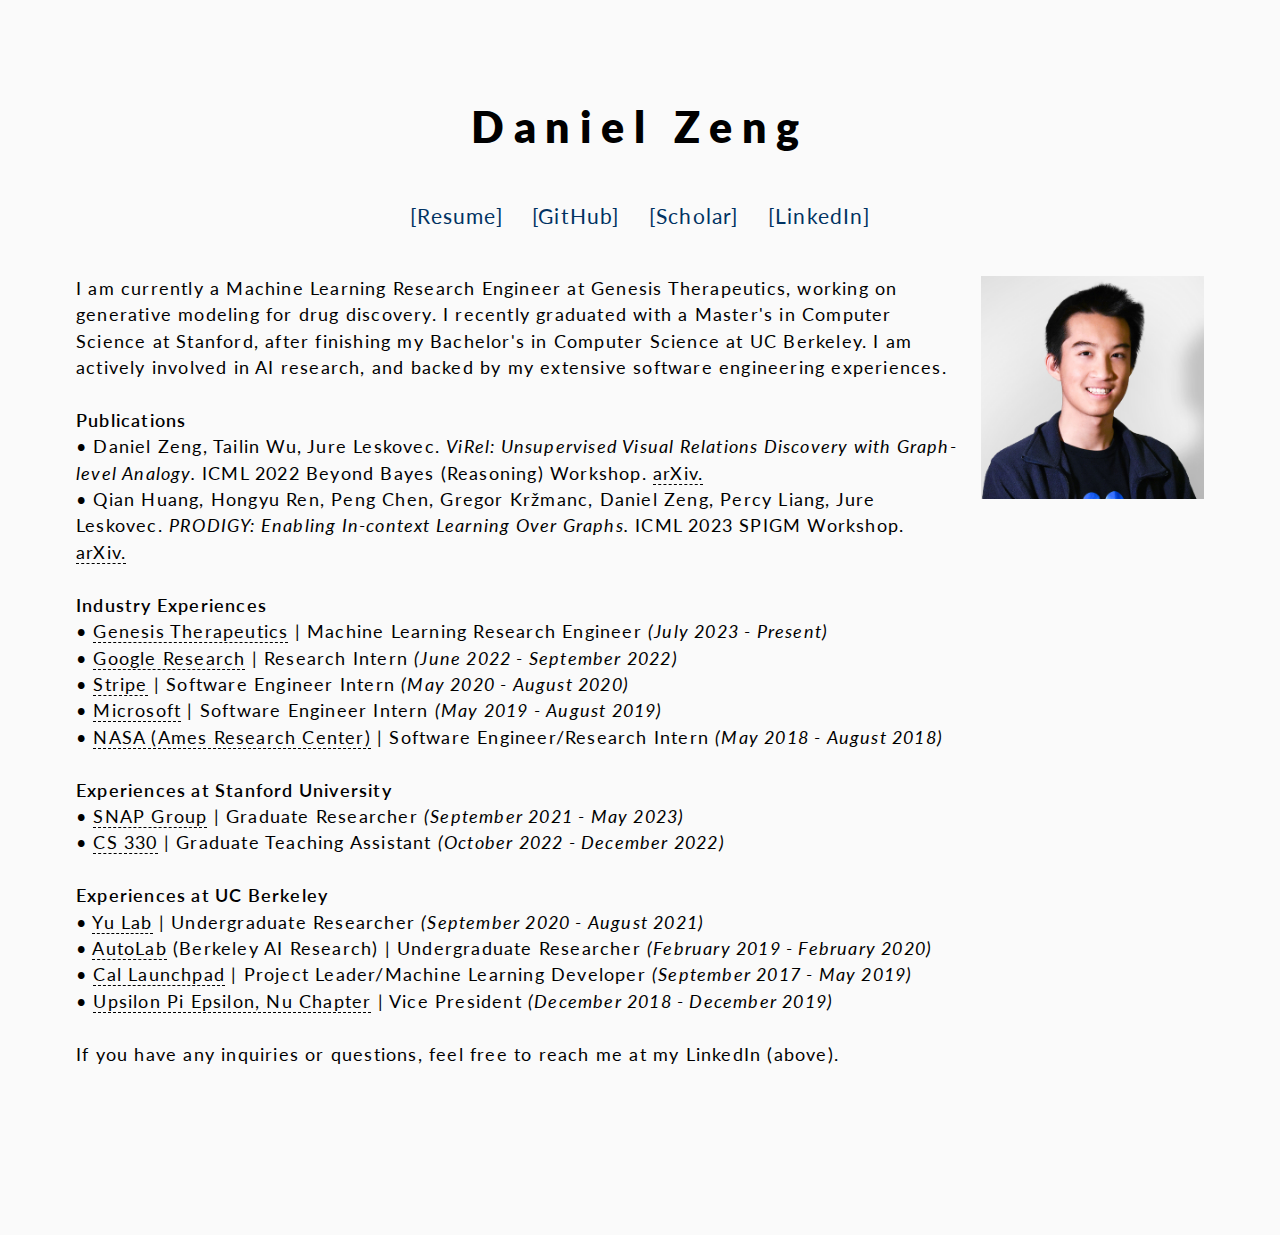
==== commit 86a4b5c9: "Update index.html" ====
--- a/index.html
+++ b/index.html
@@ -102,7 +102,7 @@
 
 									
 
-									If you have any questions or inquiries, feel free to reach me at danielzeng (at) stanford (dot) edu.
+									If you have any inquiries or questions, feel free to reach me at my LinkedIn (above).
 								</p></td>
 								    <td>
 								    	<img src="content/daniel.jpg" class="prof" alt="Daniel Zeng picture">
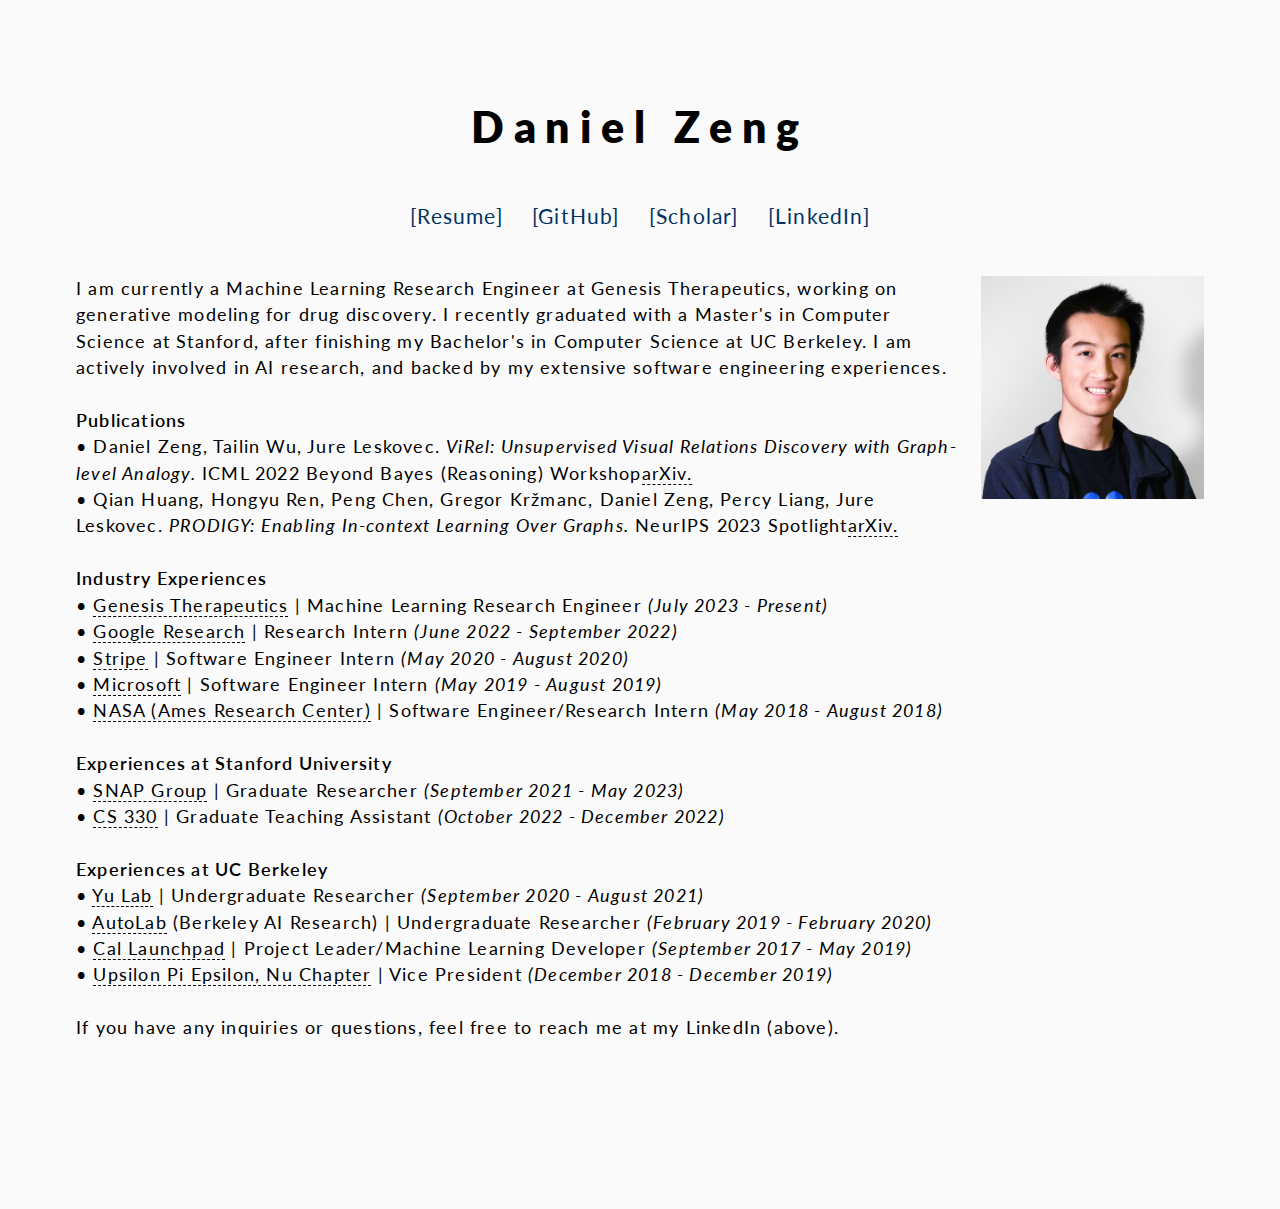
==== commit 516f045a: "Update index.html" ====
--- a/index.html
+++ b/index.html
@@ -73,8 +73,8 @@
 
 								     	<b style="color:black;">Publications</b>
 								       
-									  <br />• Daniel Zeng, Tailin Wu, Jure Leskovec. <i>ViRel: Unsupervised Visual Relations Discovery with Graph-level Analogy.</i> ICML 2022 Beyond Bayes (Reasoning) Workshop. <a href="https://arxiv.org/abs/2207.00590" target="_blank">arXiv.</a>  
-									  <br />• Qian Huang, Hongyu Ren, Peng Chen, Gregor Kržmanc, Daniel Zeng, Percy Liang, Jure Leskovec. <i>PRODIGY: Enabling In-context Learning Over Graphs.</i> ICML 2023 SPIGM Workshop. <a href="https://arxiv.org/abs/2305.12600" target="_blank">arXiv.</a>  
+									  <br />• Daniel Zeng, Tailin Wu, Jure Leskovec. <i>ViRel: Unsupervised Visual Relations Discovery with Graph-level Analogy.</i> ICML 2022 Beyond Bayes (Reasoning) Workshop<a href="https://arxiv.org/abs/2207.00590" target="_blank">arXiv.</a>  
+									  <br />• Qian Huang, Hongyu Ren, Peng Chen, Gregor Kržmanc, Daniel Zeng, Percy Liang, Jure Leskovec. <i>PRODIGY: Enabling In-context Learning Over Graphs.</i> NeurIPS 2023 Spotlight<a href="https://arxiv.org/abs/2305.12600" target="_blank">arXiv.</a>  
 									
 								  	<br /><br />
 									    
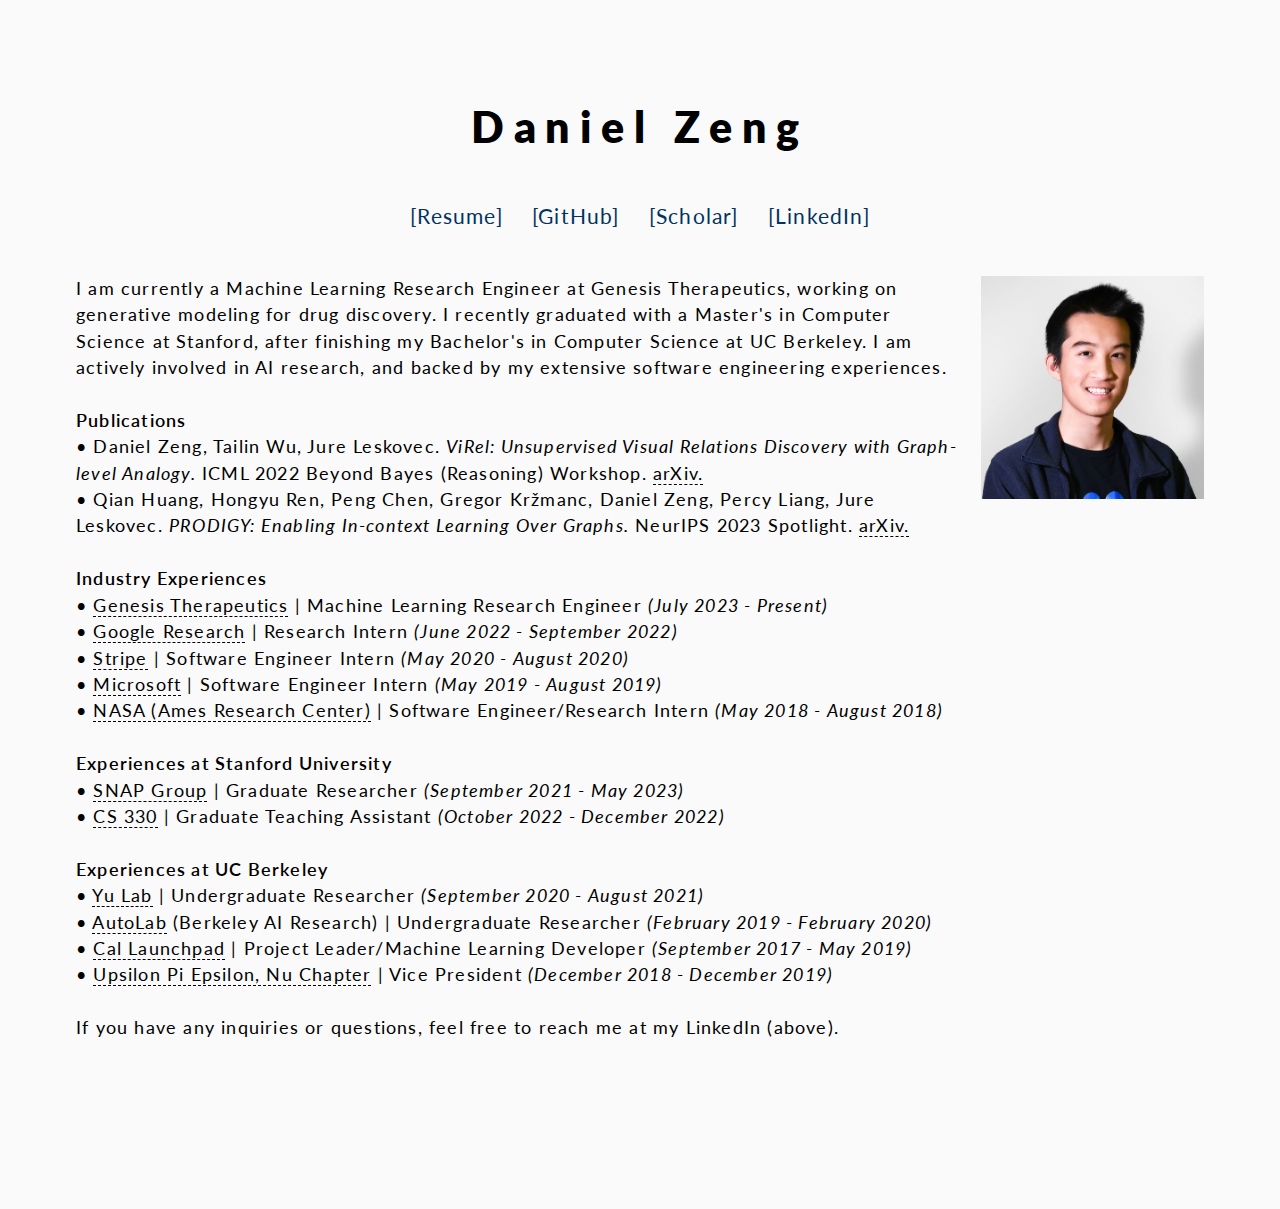
==== commit ee6b3cce: "Update index.html" ====
--- a/index.html
+++ b/index.html
@@ -73,8 +73,8 @@
 
 								     	<b style="color:black;">Publications</b>
 								       
-									  <br />• Daniel Zeng, Tailin Wu, Jure Leskovec. <i>ViRel: Unsupervised Visual Relations Discovery with Graph-level Analogy.</i> ICML 2022 Beyond Bayes (Reasoning) Workshop<a href="https://arxiv.org/abs/2207.00590" target="_blank">arXiv.</a>  
-									  <br />• Qian Huang, Hongyu Ren, Peng Chen, Gregor Kržmanc, Daniel Zeng, Percy Liang, Jure Leskovec. <i>PRODIGY: Enabling In-context Learning Over Graphs.</i> NeurIPS 2023 Spotlight<a href="https://arxiv.org/abs/2305.12600" target="_blank">arXiv.</a>  
+									  <br />• Daniel Zeng, Tailin Wu, Jure Leskovec. <i>ViRel: Unsupervised Visual Relations Discovery with Graph-level Analogy.</i> ICML 2022 Beyond Bayes (Reasoning) Workshop. <a href="https://arxiv.org/abs/2207.00590" target="_blank">arXiv.</a>  
+									  <br />• Qian Huang, Hongyu Ren, Peng Chen, Gregor Kržmanc, Daniel Zeng, Percy Liang, Jure Leskovec. <i>PRODIGY: Enabling In-context Learning Over Graphs.</i> NeurIPS 2023 Spotlight. <a href="https://arxiv.org/abs/2305.12600" target="_blank">arXiv.</a>  
 									
 								  	<br /><br />
 									    
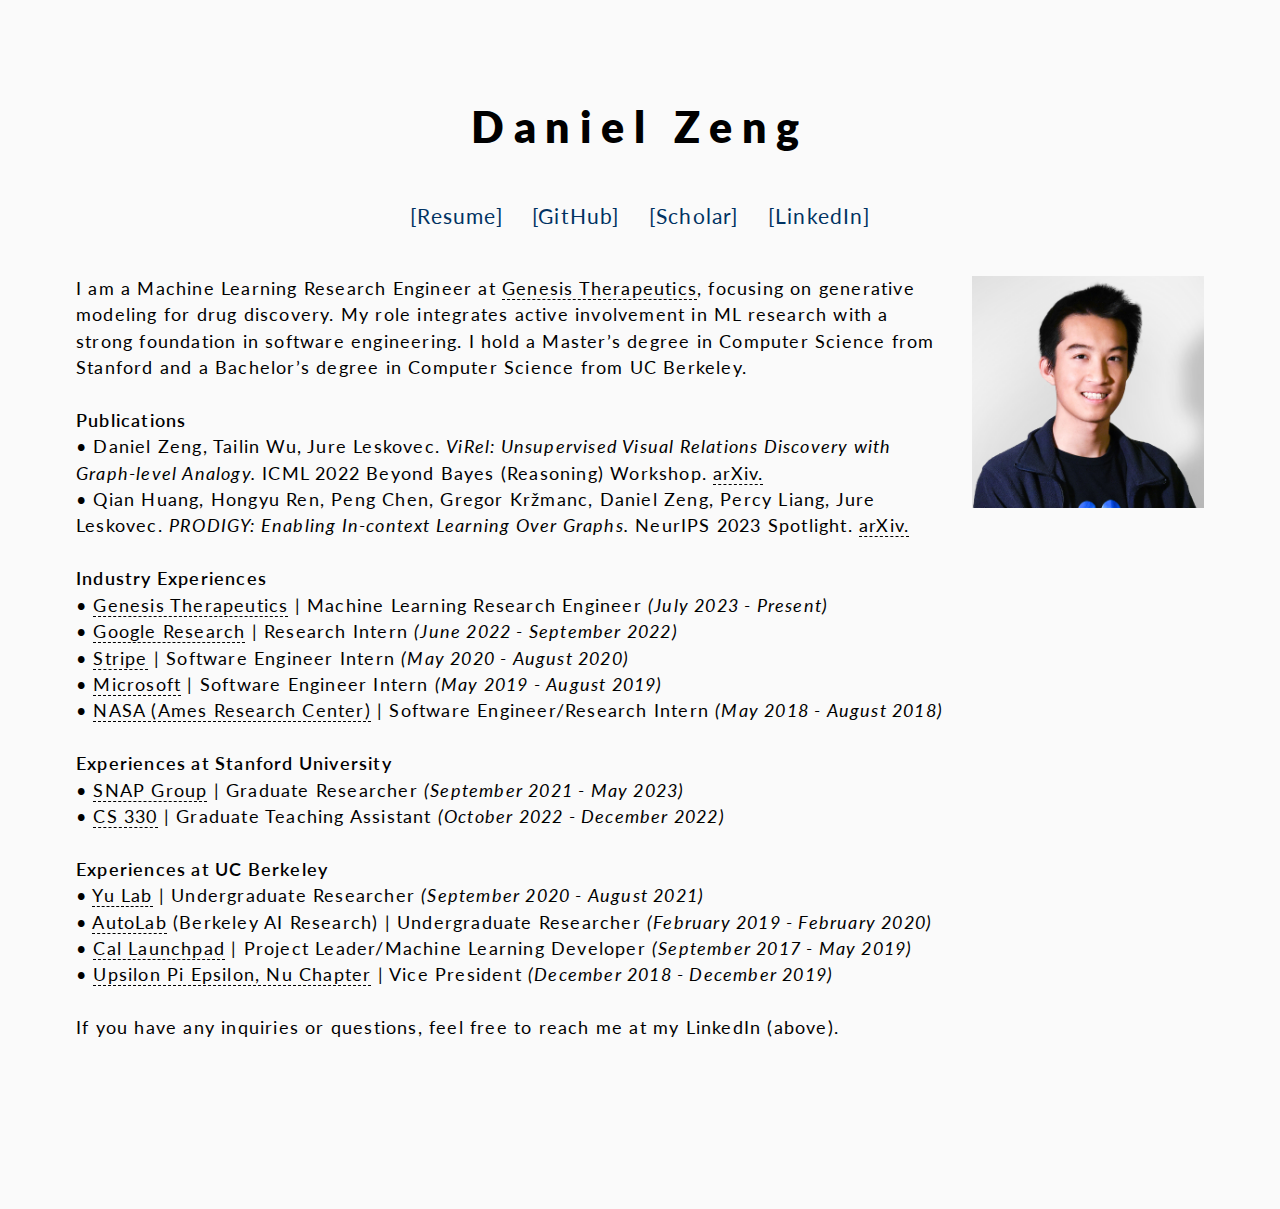
==== commit d3924cf9: "Update index.html" ====
--- a/index.html
+++ b/index.html
@@ -69,7 +69,7 @@
 								<table>
 								  <tr>
 								    <td><p class="aboutmetext">
-									I am currently a Machine Learning Research Engineer at Genesis Therapeutics, working on generative modeling for drug discovery. I recently graduated with a Master's in Computer Science at Stanford, after finishing my Bachelor's in Computer Science at UC Berkeley. I am actively involved in AI research, and backed by my extensive software engineering experiences.<br /><br />
+									I am a Machine Learning Research Engineer at <a href="https://genesistherapeutics.ai/" target="_blank">Genesis Therapeutics</a>, focusing on generative modeling for drug discovery. My role integrates active involvement in ML research with a strong foundation in software engineering. I hold a Master’s degree in Computer Science from Stanford and a Bachelor’s degree in Computer Science from UC Berkeley.<br /><br />
 
 								     	<b style="color:black;">Publications</b>
 								       
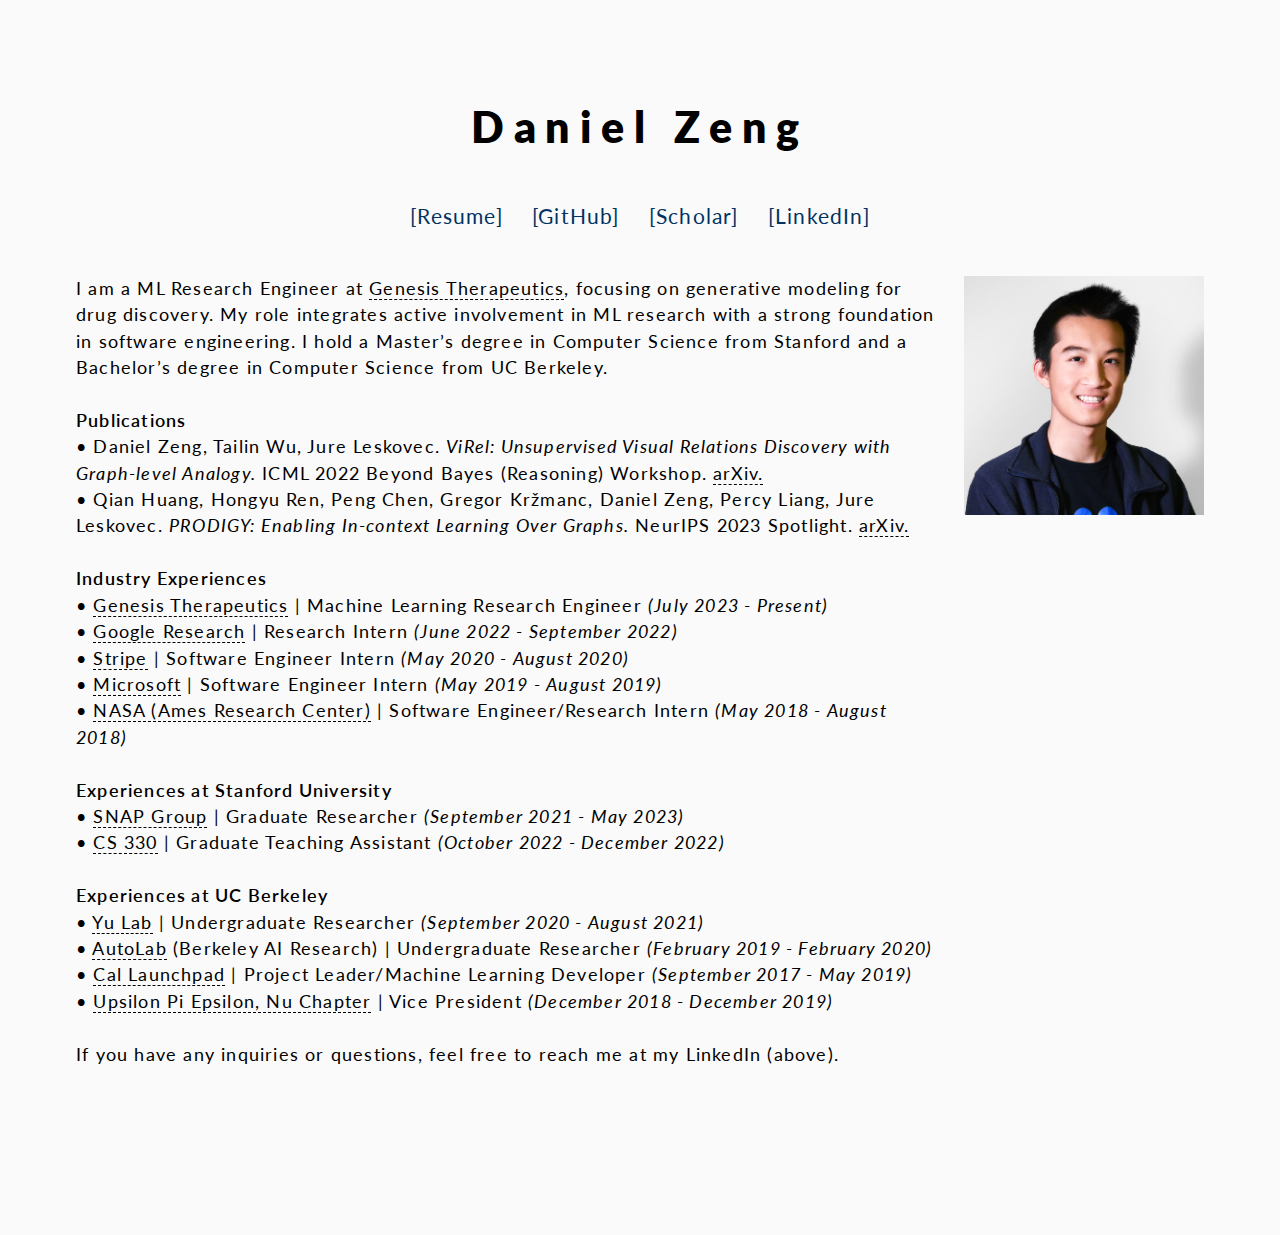
==== commit 9343a0c3: "Update index.html" ====
--- a/index.html
+++ b/index.html
@@ -25,7 +25,7 @@
 		<title>Daniel Zeng</title>
 		<meta charset="utf-8" />
 		<meta name="viewport" content="width=device-width, initial-scale=1" />
-		<meta name="keywords" content="Daniel,Zeng,Research,Stanford,Daniel Zeng,Scientist,Machine,Learning,Berkeley,San,Francisco,San Francisco,Software,Engineer,Engineering,Software Engineer,Software Engineering,Berkeley,AI,Artificial,Intelligence">
+		<meta name="keywords" content="Daniel,Zeng,Machine,Learning,Machine Learning,Research,Stanford,Daniel Zeng,Scientist,Machine,Learning,Berkeley,San,Francisco,San Francisco,Software,Engineer,Engineering,Software Engineer,Software Engineering,Berkeley,AI,Artificial,Intelligence">
 		<!--[if lte IE 8]><script src="assets/js/ie/html5shiv.js"></script><![endif]-->
 		<link rel="stylesheet" href="assets/css/main.css" />
 		<!--[if lte IE 8]><link rel="stylesheet" href="assets/css/ie8.css" /><![endif]-->
@@ -69,7 +69,7 @@
 								<table>
 								  <tr>
 								    <td><p class="aboutmetext">
-									I am a Machine Learning Research Engineer at <a href="https://genesistherapeutics.ai/" target="_blank">Genesis Therapeutics</a>, focusing on generative modeling for drug discovery. My role integrates active involvement in ML research with a strong foundation in software engineering. I hold a Master’s degree in Computer Science from Stanford and a Bachelor’s degree in Computer Science from UC Berkeley.<br /><br />
+									I am a ML Research Engineer at <a href="https://genesistherapeutics.ai/" target="_blank">Genesis Therapeutics</a>, focusing on generative modeling for drug discovery. My role integrates active involvement in ML research with a strong foundation in software engineering. I hold a Master’s degree in Computer Science from Stanford and a Bachelor’s degree in Computer Science from UC Berkeley.<br /><br />
 
 								     	<b style="color:black;">Publications</b>
 								       
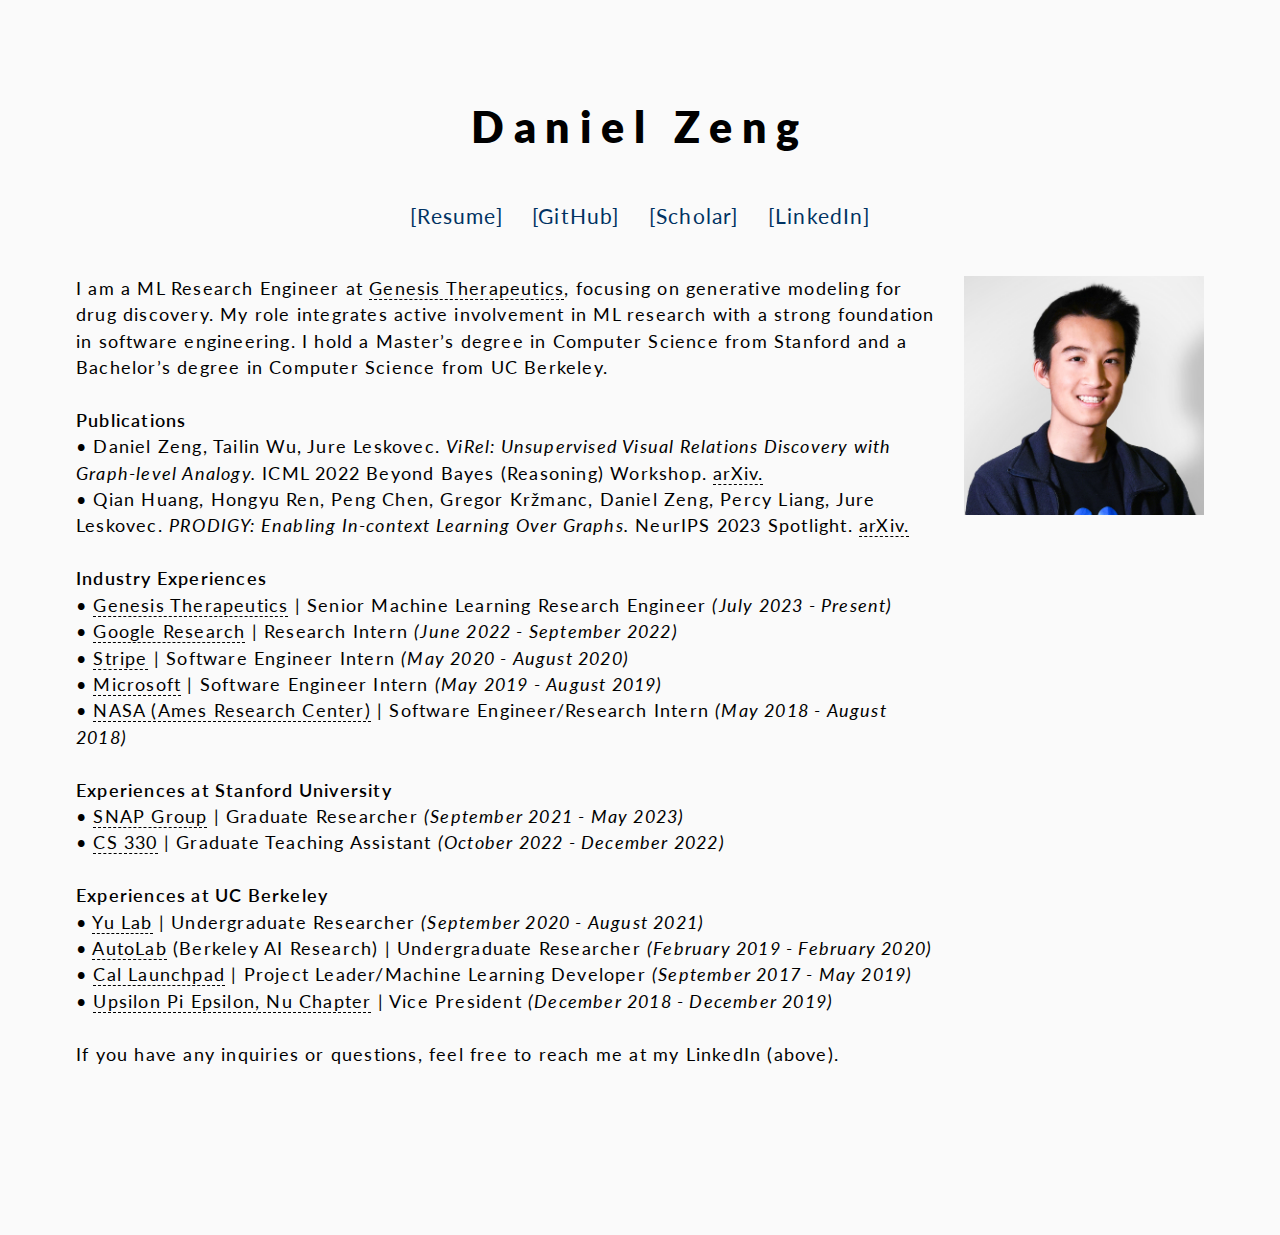
==== commit a3feca57: "Update index.html" ====
--- a/index.html
+++ b/index.html
@@ -79,7 +79,7 @@
 								  	<br /><br />
 									    
 									<b style="color:black;">Industry Experiences</b>
-									  <br />• <a href="https://genesistherapeutics.ai/" target="_blank">Genesis Therapeutics</a> | Machine Learning Research Engineer <i>(July 2023 - Present)</i>
+									  <br />• <a href="https://genesistherapeutics.ai/" target="_blank">Genesis Therapeutics</a> | Senior Machine Learning Research Engineer <i>(July 2023 - Present)</i>
 									  <br />• <a href="https://ai.google/research/" target="_blank">Google Research</a> | Research Intern <i>(June 2022 - September 2022)</i>
 									  <br />• <a href="https://stripe.com" target="_blank">Stripe</a> | Software Engineer Intern <i>(May 2020 - August 2020)</i>
 									  <br />• <a href="https://azure.microsoft.com" target="_blank">Microsoft</a> | Software Engineer Intern <i>(May 2019 - August 2019)</i>
